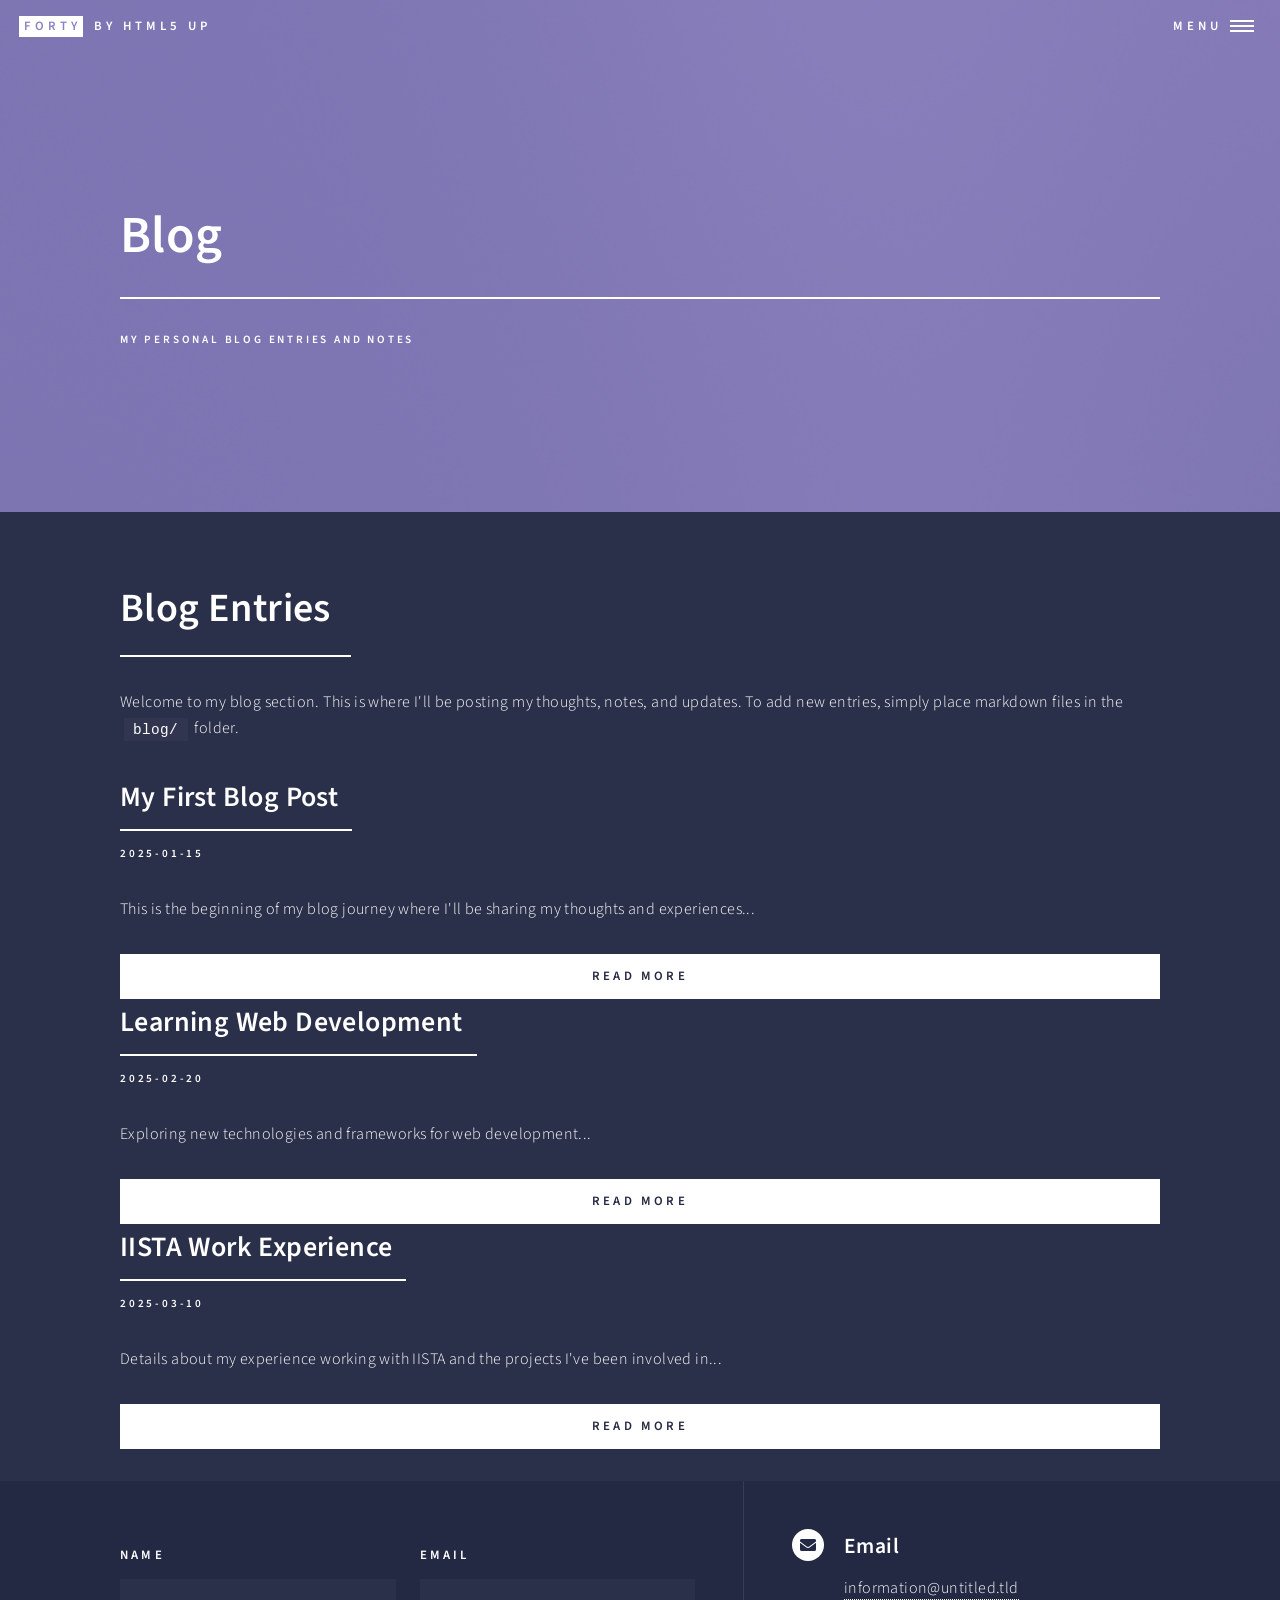
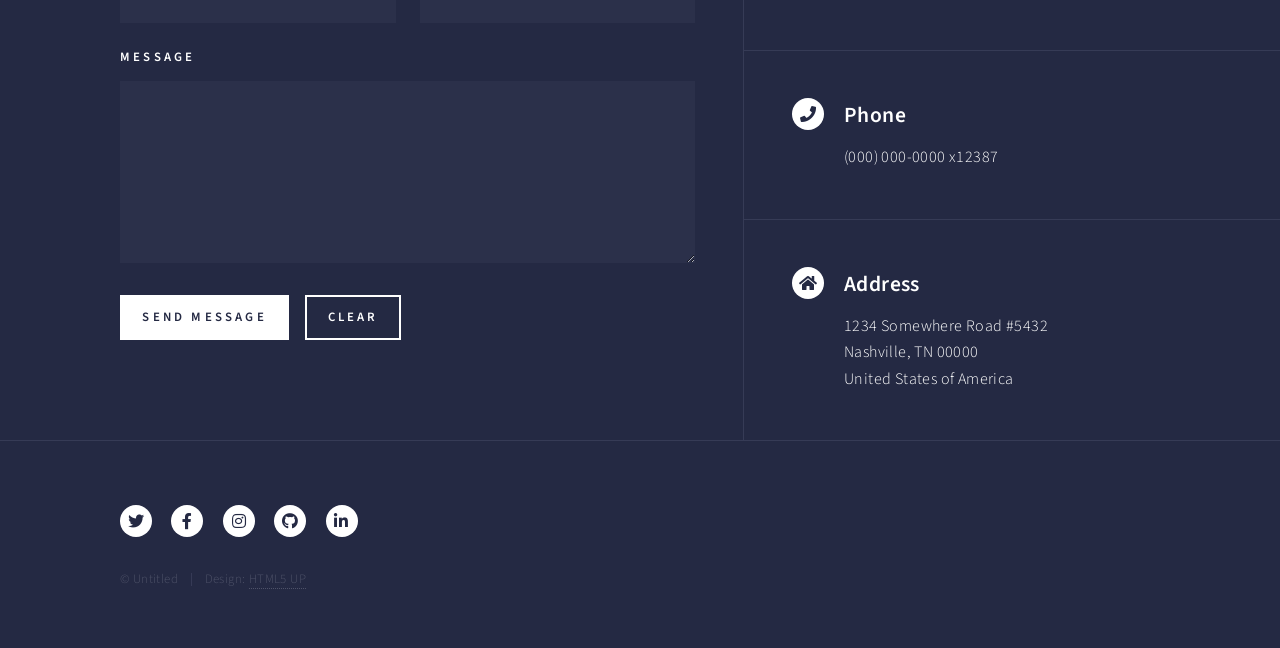
==== blog-index.html @ 8fa2f9f5 "Initial commit with website." ====
<!DOCTYPE HTML>
<html>
<head>
	<title>Blog - Ian Kelley</title>
	<meta charset="utf-8" />
	<meta name="viewport" content="width=device-width, initial-scale=1, user-scalable=no" />
	<link rel="stylesheet" href="assets/css/main.css" />
	<link rel="stylesheet" href="assets/css/resume.css" />
	<noscript><link rel="stylesheet" href="assets/css/noscript.css" /></noscript>
</head>
<body class="is-preload">
	<!-- Wrapper -->
	<div id="wrapper">

		<!-- Header -->
		<header id="header" class="alt style2">
			<a href="index.html" class="logo"><strong>Forty</strong> <span>by HTML5 UP</span></a>
			<nav>
				<a href="#menu">Menu</a>
			</nav>
		</header>

		<!-- Menu -->
		<nav id="menu">
			<ul class="links">
				<li><a href="index.html">Home</a></li>
				<li><a href="landing.html">Landing</a></li>
				<li><a href="generic.html">Generic</a></li>
				<li><a href="elements.html">Elements</a></li>
				<li><a href="resume-blog.html">Resume</a></li>
				<li><a href="blog-index.html">Blog</a></li>
			</ul>
			<ul class="actions stacked">
				<li><a href="#" class="button primary fit">Get Started</a></li>
				<li><a href="#" class="button fit">Log In</a></li>
			</ul>
		</nav>

		<!-- Banner -->
		<section id="banner" class="style2">
			<div class="inner">
				<span class="image">
					<img src="images/pic07.jpg" alt="" />
				</span>
				<header class="major">
					<h1>Blog</h1>
				</header>
				<div class="content">
					<p>My personal blog entries and notes</p>
				</div>
			</div>
		</section>

		<!-- Main -->
		<div id="main">
			<section id="one" class="blog-content">
				<div class="inner">
					<header class="major">
						<h1>Blog Entries</h1>
					</header>
					
					<p>Welcome to my blog section. This is where I'll be posting my thoughts, notes, and updates. To add new entries, simply place markdown files in the <code>blog/</code> folder.</p>
					
					<div id="blog-entries">
						<!-- Blog entries will be loaded here dynamically -->
						<p class="no-entries">Loading blog entries...</p>
					</div>
				</div>
			</section>
		</div>

		<!-- Contact -->
		<section id="contact">
			<div class="inner">
				<section>
					<form method="post" action="#">
						<div class="fields">
							<div class="field half">
								<label for="name">Name</label>
								<input type="text" name="name" id="name" />
							</div>
							<div class="field half">
								<label for="email">Email</label>
								<input type="text" name="email" id="email" />
							</div>
							<div class="field">
								<label for="message">Message</label>
								<textarea name="message" id="message" rows="6"></textarea>
							</div>
						</div>
						<ul class="actions">
							<li><input type="submit" value="Send Message" class="primary" /></li>
							<li><input type="reset" value="Clear" /></li>
						</ul>
					</form>
				</section>
				<section class="split">
					<section>
						<div class="contact-method">
							<span class="icon solid alt fa-envelope"></span>
							<h3>Email</h3>
							<a href="#">information@untitled.tld</a>
						</div>
					</section>
					<section>
						<div class="contact-method">
							<span class="icon solid alt fa-phone"></span>
							<h3>Phone</h3>
							<span>(000) 000-0000 x12387</span>
						</div>
					</section>
					<section>
						<div class="contact-method">
							<span class="icon solid alt fa-home"></span>
							<h3>Address</h3>
							<span>1234 Somewhere Road #5432<br />
							Nashville, TN 00000<br />
							United States of America</span>
						</div>
					</section>
				</section>
			</div>
		</section>

		<!-- Footer -->
		<footer id="footer">
			<div class="inner">
				<ul class="icons">
					<li><a href="#" class="icon brands alt fa-twitter"><span class="label">Twitter</span></a></li>
					<li><a href="#" class="icon brands alt fa-facebook-f"><span class="label">Facebook</span></a></li>
					<li><a href="#" class="icon brands alt fa-instagram"><span class="label">Instagram</span></a></li>
					<li><a href="#" class="icon brands alt fa-github"><span class="label">GitHub</span></a></li>
					<li><a href="#" class="icon brands alt fa-linkedin-in"><span class="label">LinkedIn</span></a></li>
				</ul>
				<ul class="copyright">
					<li>&copy; Untitled</li><li>Design: <a href="https://html5up.net">HTML5 UP</a></li>
				</ul>
			</div>
		</footer>
	</div>

	<!-- Scripts -->
	<script src="assets/js/jquery.min.js"></script>
	<script src="assets/js/jquery.scrolly.min.js"></script>
	<script src="assets/js/jquery.scrollex.min.js"></script>
	<script src="assets/js/browser.min.js"></script>
	<script src="assets/js/breakpoints.min.js"></script>
	<script src="assets/js/util.js"></script>
	<script src="assets/js/main.js"></script>
	<script src="assets/js/blog-loader.js"></script>
</body>
</html>
---- assets/css/main.css ----
@import url(fontawesome-all.min.css);
@import url("https://fonts.googleapis.com/css?family=Source+Sans+Pro:300,300italic,600,600italic");

/*
	Forty by HTML5 UP
	html5up.net | @ajlkn
	Free for personal and commercial use under the CCA 3.0 license (html5up.net/license)
*/

html, body, div, span, applet, object,
iframe, h1, h2, h3, h4, h5, h6, p, blockquote,
pre, a, abbr, acronym, address, big, cite,
code, del, dfn, em, img, ins, kbd, q, s, samp,
small, strike, strong, sub, sup, tt, var, b,
u, i, center, dl, dt, dd, ol, ul, li, fieldset,
form, label, legend, table, caption, tbody,
tfoot, thead, tr, th, td, article, aside,
canvas, details, embed, figure, figcaption,
footer, header, hgroup, menu, nav, output, ruby,
section, summary, time, mark, audio, video {
	margin: 0;
	padding: 0;
	border: 0;
	font-size: 100%;
	font: inherit;
	vertical-align: baseline;}

article, aside, details, figcaption, figure,
footer, header, hgroup, menu, nav, section {
	display: block;}

body {
	line-height: 1;
}

ol, ul {
	list-style: none;
}

blockquote, q {
	quotes: none;
}

	blockquote:before, blockquote:after, q:before, q:after {
		content: '';
		content: none;
	}

table {
	border-collapse: collapse;
	border-spacing: 0;
}

body {
	-webkit-text-size-adjust: none;
}

mark {
	background-color: transparent;
	color: inherit;
}

input::-moz-focus-inner {
	border: 0;
	padding: 0;
}

input, select, textarea {
	-moz-appearance: none;
	-webkit-appearance: none;
	-ms-appearance: none;
	appearance: none;
}

/* Basic */

	@-ms-viewport {
		width: device-width;
	}

	body {
		-ms-overflow-style: scrollbar;
	}

	@media screen and (max-width: 480px) {

		html, body {
			min-width: 320px;
		}

	}

	html {
		box-sizing: border-box;
	}

	*, *:before, *:after {
		box-sizing: inherit;
	}

	body {
		background: #242943;
	}

		body.is-preload *, body.is-preload *:before, body.is-preload *:after {
			-moz-animation: none !important;
			-webkit-animation: none !important;
			-ms-animation: none !important;
			animation: none !important;
			-moz-transition: none !important;
			-webkit-transition: none !important;
			-ms-transition: none !important;
			transition: none !important;
		}

/* Type */

	body, input, select, textarea {
		color: #ffffff;
		font-family: "Source Sans Pro", Helvetica, sans-serif;
		font-size: 17pt;
		font-weight: 300;
		letter-spacing: 0.025em;
		line-height: 1.65;
	}

		@media screen and (max-width: 1680px) {

			body, input, select, textarea {
				font-size: 14pt;
			}

		}

		@media screen and (max-width: 1280px) {

			body, input, select, textarea {
				font-size: 12pt;
			}

		}

		@media screen and (max-width: 360px) {

			body, input, select, textarea {
				font-size: 11pt;
			}

		}

	a {
		-moz-transition: color 0.2s ease-in-out, border-bottom-color 0.2s ease-in-out;
		-webkit-transition: color 0.2s ease-in-out, border-bottom-color 0.2s ease-in-out;
		-ms-transition: color 0.2s ease-in-out, border-bottom-color 0.2s ease-in-out;
		transition: color 0.2s ease-in-out, border-bottom-color 0.2s ease-in-out;
		border-bottom: dotted 1px;
		color: inherit;
		text-decoration: none;
	}

		a:hover {
			border-bottom-color: transparent;
			color: #9bf1ff !important;
		}

		a:active {
			color: #53e3fb !important;
		}

	strong, b {
		color: #ffffff;
		font-weight: 600;
	}

	em, i {
		font-style: italic;
	}

	p {
		margin: 0 0 2em 0;
	}

	h1, h2, h3, h4, h5, h6 {
		color: #ffffff;
		font-weight: 600;
		line-height: 1.65;
		margin: 0 0 1em 0;
	}

		h1 a, h2 a, h3 a, h4 a, h5 a, h6 a {
			color: inherit;
			border-bottom: 0;
		}

	h1 {
		font-size: 2.5em;
	}

	h2 {
		font-size: 1.75em;
	}

	h3 {
		font-size: 1.35em;
	}

	h4 {
		font-size: 1.1em;
	}

	h5 {
		font-size: 0.9em;
	}

	h6 {
		font-size: 0.7em;
	}

	@media screen and (max-width: 736px) {

		h1 {
			font-size: 2em;
		}

		h2 {
			font-size: 1.5em;
		}

		h3 {
			font-size: 1.25em;
		}

	}

	sub {
		font-size: 0.8em;
		position: relative;
		top: 0.5em;
	}

	sup {
		font-size: 0.8em;
		position: relative;
		top: -0.5em;
	}

	blockquote {
		border-left: solid 4px rgba(212, 212, 255, 0.1);
		font-style: italic;
		margin: 0 0 2em 0;
		padding: 0.5em 0 0.5em 2em;
	}

	code {
		background: rgba(212, 212, 255, 0.035);
		font-family: "Courier New", monospace;
		font-size: 0.9em;
		margin: 0 0.25em;
		padding: 0.25em 0.65em;
	}

	pre {
		-webkit-overflow-scrolling: touch;
		font-family: "Courier New", monospace;
		font-size: 0.9em;
		margin: 0 0 2em 0;
	}

		pre code {
			display: block;
			line-height: 1.75;
			padding: 1em 1.5em;
			overflow-x: auto;
		}

	hr {
		border: 0;
		border-bottom: solid 1px rgba(212, 212, 255, 0.1);
		margin: 2em 0;
	}

		hr.major {
			margin: 3em 0;
		}

	.align-left {
		text-align: left;
	}

	.align-center {
		text-align: center;
	}

	.align-right {
		text-align: right;
	}

/* Row */

	.row {
		display: flex;
		flex-wrap: wrap;
		box-sizing: border-box;
		align-items: stretch;
	}

		.row > * {
			box-sizing: border-box;
		}

		.row.gtr-uniform > * > :last-child {
			margin-bottom: 0;
		}

		.row.aln-left {
			justify-content: flex-start;
		}

		.row.aln-center {
			justify-content: center;
		}

		.row.aln-right {
			justify-content: flex-end;
		}

		.row.aln-top {
			align-items: flex-start;
		}

		.row.aln-middle {
			align-items: center;
		}

		.row.aln-bottom {
			align-items: flex-end;
		}

		.row > .imp {
			order: -1;
		}

		.row > .col-1 {
			width: 8.33333%;
		}

		.row > .off-1 {
			margin-left: 8.33333%;
		}

		.row > .col-2 {
			width: 16.66667%;
		}

		.row > .off-2 {
			margin-left: 16.66667%;
		}

		.row > .col-3 {
			width: 25%;
		}

		.row > .off-3 {
			margin-left: 25%;
		}

		.row > .col-4 {
			width: 33.33333%;
		}

		.row > .off-4 {
			margin-left: 33.33333%;
		}

		.row > .col-5 {
			width: 41.66667%;
		}

		.row > .off-5 {
			margin-left: 41.66667%;
		}

		.row > .col-6 {
			width: 50%;
		}

		.row > .off-6 {
			margin-left: 50%;
		}

		.row > .col-7 {
			width: 58.33333%;
		}

		.row > .off-7 {
			margin-left: 58.33333%;
		}

		.row > .col-8 {
			width: 66.66667%;
		}

		.row > .off-8 {
			margin-left: 66.66667%;
		}

		.row > .col-9 {
			width: 75%;
		}

		.row > .off-9 {
			margin-left: 75%;
		}

		.row > .col-10 {
			width: 83.33333%;
		}

		.row > .off-10 {
			margin-left: 83.33333%;
		}

		.row > .col-11 {
			width: 91.66667%;
		}

		.row > .off-11 {
			margin-left: 91.66667%;
		}

		.row > .col-12 {
			width: 100%;
		}

		.row > .off-12 {
			margin-left: 100%;
		}

		.row.gtr-0 {
			margin-top: 0;
			margin-left: 0em;
		}

			.row.gtr-0 > * {
				padding: 0 0 0 0em;
			}

			.row.gtr-0.gtr-uniform {
				margin-top: 0em;
			}

				.row.gtr-0.gtr-uniform > * {
					padding-top: 0em;
				}

		.row.gtr-25 {
			margin-top: 0;
			margin-left: -0.5em;
		}

			.row.gtr-25 > * {
				padding: 0 0 0 0.5em;
			}

			.row.gtr-25.gtr-uniform {
				margin-top: -0.5em;
			}

				.row.gtr-25.gtr-uniform > * {
					padding-top: 0.5em;
				}

		.row.gtr-50 {
			margin-top: 0;
			margin-left: -1em;
		}

			.row.gtr-50 > * {
				padding: 0 0 0 1em;
			}

			.row.gtr-50.gtr-uniform {
				margin-top: -1em;
			}

				.row.gtr-50.gtr-uniform > * {
					padding-top: 1em;
				}

		.row {
			margin-top: 0;
			margin-left: -2em;
		}

			.row > * {
				padding: 0 0 0 2em;
			}

			.row.gtr-uniform {
				margin-top: -2em;
			}

				.row.gtr-uniform > * {
					padding-top: 2em;
				}

		.row.gtr-150 {
			margin-top: 0;
			margin-left: -3em;
		}

			.row.gtr-150 > * {
				padding: 0 0 0 3em;
			}

			.row.gtr-150.gtr-uniform {
				margin-top: -3em;
			}

				.row.gtr-150.gtr-uniform > * {
					padding-top: 3em;
				}

		.row.gtr-200 {
			margin-top: 0;
			margin-left: -4em;
		}

			.row.gtr-200 > * {
				padding: 0 0 0 4em;
			}

			.row.gtr-200.gtr-uniform {
				margin-top: -4em;
			}

				.row.gtr-200.gtr-uniform > * {
					padding-top: 4em;
				}

		@media screen and (max-width: 1680px) {

			.row {
				display: flex;
				flex-wrap: wrap;
				box-sizing: border-box;
				align-items: stretch;
			}

				.row > * {
					box-sizing: border-box;
				}

				.row.gtr-uniform > * > :last-child {
					margin-bottom: 0;
				}

				.row.aln-left {
					justify-content: flex-start;
				}

				.row.aln-center {
					justify-content: center;
				}

				.row.aln-right {
					justify-content: flex-end;
				}

				.row.aln-top {
					align-items: flex-start;
				}

				.row.aln-middle {
					align-items: center;
				}

				.row.aln-bottom {
					align-items: flex-end;
				}

				.row > .imp-xlarge {
					order: -1;
				}

				.row > .col-1-xlarge {
					width: 8.33333%;
				}

				.row > .off-1-xlarge {
					margin-left: 8.33333%;
				}

				.row > .col-2-xlarge {
					width: 16.66667%;
				}

				.row > .off-2-xlarge {
					margin-left: 16.66667%;
				}

				.row > .col-3-xlarge {
					width: 25%;
				}

				.row > .off-3-xlarge {
					margin-left: 25%;
				}

				.row > .col-4-xlarge {
					width: 33.33333%;
				}

				.row > .off-4-xlarge {
					margin-left: 33.33333%;
				}

				.row > .col-5-xlarge {
					width: 41.66667%;
				}

				.row > .off-5-xlarge {
					margin-left: 41.66667%;
				}

				.row > .col-6-xlarge {
					width: 50%;
				}

				.row > .off-6-xlarge {
					margin-left: 50%;
				}

				.row > .col-7-xlarge {
					width: 58.33333%;
				}

				.row > .off-7-xlarge {
					margin-left: 58.33333%;
				}

				.row > .col-8-xlarge {
					width: 66.66667%;
				}

				.row > .off-8-xlarge {
					margin-left: 66.66667%;
				}

				.row > .col-9-xlarge {
					width: 75%;
				}

				.row > .off-9-xlarge {
					margin-left: 75%;
				}

				.row > .col-10-xlarge {
					width: 83.33333%;
				}

				.row > .off-10-xlarge {
					margin-left: 83.33333%;
				}

				.row > .col-11-xlarge {
					width: 91.66667%;
				}

				.row > .off-11-xlarge {
					margin-left: 91.66667%;
				}

				.row > .col-12-xlarge {
					width: 100%;
				}

				.row > .off-12-xlarge {
					margin-left: 100%;
				}

				.row.gtr-0 {
					margin-top: 0;
					margin-left: 0em;
				}

					.row.gtr-0 > * {
						padding: 0 0 0 0em;
					}

					.row.gtr-0.gtr-uniform {
						margin-top: 0em;
					}

						.row.gtr-0.gtr-uniform > * {
							padding-top: 0em;
						}

				.row.gtr-25 {
					margin-top: 0;
					margin-left: -0.5em;
				}

					.row.gtr-25 > * {
						padding: 0 0 0 0.5em;
					}

					.row.gtr-25.gtr-uniform {
						margin-top: -0.5em;
					}

						.row.gtr-25.gtr-uniform > * {
							padding-top: 0.5em;
						}

				.row.gtr-50 {
					margin-top: 0;
					margin-left: -1em;
				}

					.row.gtr-50 > * {
						padding: 0 0 0 1em;
					}

					.row.gtr-50.gtr-uniform {
						margin-top: -1em;
					}

						.row.gtr-50.gtr-uniform > * {
							padding-top: 1em;
						}

				.row {
					margin-top: 0;
					margin-left: -2em;
				}

					.row > * {
						padding: 0 0 0 2em;
					}

					.row.gtr-uniform {
						margin-top: -2em;
					}

						.row.gtr-uniform > * {
							padding-top: 2em;
						}

				.row.gtr-150 {
					margin-top: 0;
					margin-left: -3em;
				}

					.row.gtr-150 > * {
						padding: 0 0 0 3em;
					}

					.row.gtr-150.gtr-uniform {
						margin-top: -3em;
					}

						.row.gtr-150.gtr-uniform > * {
							padding-top: 3em;
						}

				.row.gtr-200 {
					margin-top: 0;
					margin-left: -4em;
				}

					.row.gtr-200 > * {
						padding: 0 0 0 4em;
					}

					.row.gtr-200.gtr-uniform {
						margin-top: -4em;
					}

						.row.gtr-200.gtr-uniform > * {
							padding-top: 4em;
						}

		}

		@media screen and (max-width: 1280px) {

			.row {
				display: flex;
				flex-wrap: wrap;
				box-sizing: border-box;
				align-items: stretch;
			}

				.row > * {
					box-sizing: border-box;
				}

				.row.gtr-uniform > * > :last-child {
					margin-bottom: 0;
				}

				.row.aln-left {
					justify-content: flex-start;
				}

				.row.aln-center {
					justify-content: center;
				}

				.row.aln-right {
					justify-content: flex-end;
				}

				.row.aln-top {
					align-items: flex-start;
				}

				.row.aln-middle {
					align-items: center;
				}

				.row.aln-bottom {
					align-items: flex-end;
				}

				.row > .imp-large {
					order: -1;
				}

				.row > .col-1-large {
					width: 8.33333%;
				}

				.row > .off-1-large {
					margin-left: 8.33333%;
				}

				.row > .col-2-large {
					width: 16.66667%;
				}

				.row > .off-2-large {
					margin-left: 16.66667%;
				}

				.row > .col-3-large {
					width: 25%;
				}

				.row > .off-3-large {
					margin-left: 25%;
				}

				.row > .col-4-large {
					width: 33.33333%;
				}

				.row > .off-4-large {
					margin-left: 33.33333%;
				}

				.row > .col-5-large {
					width: 41.66667%;
				}

				.row > .off-5-large {
					margin-left: 41.66667%;
				}

				.row > .col-6-large {
					width: 50%;
				}

				.row > .off-6-large {
					margin-left: 50%;
				}

				.row > .col-7-large {
					width: 58.33333%;
				}

				.row > .off-7-large {
					margin-left: 58.33333%;
				}

				.row > .col-8-large {
					width: 66.66667%;
				}

				.row > .off-8-large {
					margin-left: 66.66667%;
				}

				.row > .col-9-large {
					width: 75%;
				}

				.row > .off-9-large {
					margin-left: 75%;
				}

				.row > .col-10-large {
					width: 83.33333%;
				}

				.row > .off-10-large {
					margin-left: 83.33333%;
				}

				.row > .col-11-large {
					width: 91.66667%;
				}

				.row > .off-11-large {
					margin-left: 91.66667%;
				}

				.row > .col-12-large {
					width: 100%;
				}

				.row > .off-12-large {
					margin-left: 100%;
				}

				.row.gtr-0 {
					margin-top: 0;
					margin-left: 0em;
				}

					.row.gtr-0 > * {
						padding: 0 0 0 0em;
					}

					.row.gtr-0.gtr-uniform {
						margin-top: 0em;
					}

						.row.gtr-0.gtr-uniform > * {
							padding-top: 0em;
						}

				.row.gtr-25 {
					margin-top: 0;
					margin-left: -0.375em;
				}

					.row.gtr-25 > * {
						padding: 0 0 0 0.375em;
					}

					.row.gtr-25.gtr-uniform {
						margin-top: -0.375em;
					}

						.row.gtr-25.gtr-uniform > * {
							padding-top: 0.375em;
						}

				.row.gtr-50 {
					margin-top: 0;
					margin-left: -0.75em;
				}

					.row.gtr-50 > * {
						padding: 0 0 0 0.75em;
					}

					.row.gtr-50.gtr-uniform {
						margin-top: -0.75em;
					}

						.row.gtr-50.gtr-uniform > * {
							padding-top: 0.75em;
						}

				.row {
					margin-top: 0;
					margin-left: -1.5em;
				}

					.row > * {
						padding: 0 0 0 1.5em;
					}

					.row.gtr-uniform {
						margin-top: -1.5em;
					}

						.row.gtr-uniform > * {
							padding-top: 1.5em;
						}

				.row.gtr-150 {
					margin-top: 0;
					margin-left: -2.25em;
				}

					.row.gtr-150 > * {
						padding: 0 0 0 2.25em;
					}

					.row.gtr-150.gtr-uniform {
						margin-top: -2.25em;
					}

						.row.gtr-150.gtr-uniform > * {
							padding-top: 2.25em;
						}

				.row.gtr-200 {
					margin-top: 0;
					margin-left: -3em;
				}

					.row.gtr-200 > * {
						padding: 0 0 0 3em;
					}

					.row.gtr-200.gtr-uniform {
						margin-top: -3em;
					}

						.row.gtr-200.gtr-uniform > * {
							padding-top: 3em;
						}

		}

		@media screen and (max-width: 980px) {

			.row {
				display: flex;
				flex-wrap: wrap;
				box-sizing: border-box;
				align-items: stretch;
			}

				.row > * {
					box-sizing: border-box;
				}

				.row.gtr-uniform > * > :last-child {
					margin-bottom: 0;
				}

				.row.aln-left {
					justify-content: flex-start;
				}

				.row.aln-center {
					justify-content: center;
				}

				.row.aln-right {
					justify-content: flex-end;
				}

				.row.aln-top {
					align-items: flex-start;
				}

				.row.aln-middle {
					align-items: center;
				}

				.row.aln-bottom {
					align-items: flex-end;
				}

				.row > .imp-medium {
					order: -1;
				}

				.row > .col-1-medium {
					width: 8.33333%;
				}

				.row > .off-1-medium {
					margin-left: 8.33333%;
				}

				.row > .col-2-medium {
					width: 16.66667%;
				}

				.row > .off-2-medium {
					margin-left: 16.66667%;
				}

				.row > .col-3-medium {
					width: 25%;
				}

				.row > .off-3-medium {
					margin-left: 25%;
				}

				.row > .col-4-medium {
					width: 33.33333%;
				}

				.row > .off-4-medium {
					margin-left: 33.33333%;
				}

				.row > .col-5-medium {
					width: 41.66667%;
				}

				.row > .off-5-medium {
					margin-left: 41.66667%;
				}

				.row > .col-6-medium {
					width: 50%;
				}

				.row > .off-6-medium {
					margin-left: 50%;
				}

				.row > .col-7-medium {
					width: 58.33333%;
				}

				.row > .off-7-medium {
					margin-left: 58.33333%;
				}

				.row > .col-8-medium {
					width: 66.66667%;
				}

				.row > .off-8-medium {
					margin-left: 66.66667%;
				}

				.row > .col-9-medium {
					width: 75%;
				}

				.row > .off-9-medium {
					margin-left: 75%;
				}

				.row > .col-10-medium {
					width: 83.33333%;
				}

				.row > .off-10-medium {
					margin-left: 83.33333%;
				}

				.row > .col-11-medium {
					width: 91.66667%;
				}

				.row > .off-11-medium {
					margin-left: 91.66667%;
				}

				.row > .col-12-medium {
					width: 100%;
				}

				.row > .off-12-medium {
					margin-left: 100%;
				}

				.row.gtr-0 {
					margin-top: 0;
					margin-left: 0em;
				}

					.row.gtr-0 > * {
						padding: 0 0 0 0em;
					}

					.row.gtr-0.gtr-uniform {
						margin-top: 0em;
					}

						.row.gtr-0.gtr-uniform > * {
							padding-top: 0em;
						}

				.row.gtr-25 {
					margin-top: 0;
					margin-left: -0.375em;
				}

					.row.gtr-25 > * {
						padding: 0 0 0 0.375em;
					}

					.row.gtr-25.gtr-uniform {
						margin-top: -0.375em;
					}

						.row.gtr-25.gtr-uniform > * {
							padding-top: 0.375em;
						}

				.row.gtr-50 {
					margin-top: 0;
					margin-left: -0.75em;
				}

					.row.gtr-50 > * {
						padding: 0 0 0 0.75em;
					}

					.row.gtr-50.gtr-uniform {
						margin-top: -0.75em;
					}

						.row.gtr-50.gtr-uniform > * {
							padding-top: 0.75em;
						}

				.row {
					margin-top: 0;
					margin-left: -1.5em;
				}

					.row > * {
						padding: 0 0 0 1.5em;
					}

					.row.gtr-uniform {
						margin-top: -1.5em;
					}

						.row.gtr-uniform > * {
							padding-top: 1.5em;
						}

				.row.gtr-150 {
					margin-top: 0;
					margin-left: -2.25em;
				}

					.row.gtr-150 > * {
						padding: 0 0 0 2.25em;
					}

					.row.gtr-150.gtr-uniform {
						margin-top: -2.25em;
					}

						.row.gtr-150.gtr-uniform > * {
							padding-top: 2.25em;
						}

				.row.gtr-200 {
					margin-top: 0;
					margin-left: -3em;
				}

					.row.gtr-200 > * {
						padding: 0 0 0 3em;
					}

					.row.gtr-200.gtr-uniform {
						margin-top: -3em;
					}

						.row.gtr-200.gtr-uniform > * {
							padding-top: 3em;
						}

		}

		@media screen and (max-width: 736px) {

			.row {
				display: flex;
				flex-wrap: wrap;
				box-sizing: border-box;
				align-items: stretch;
			}

				.row > * {
					box-sizing: border-box;
				}

				.row.gtr-uniform > * > :last-child {
					margin-bottom: 0;
				}

				.row.aln-left {
					justify-content: flex-start;
				}

				.row.aln-center {
					justify-content: center;
				}

				.row.aln-right {
					justify-content: flex-end;
				}

				.row.aln-top {
					align-items: flex-start;
				}

				.row.aln-middle {
					align-items: center;
				}

				.row.aln-bottom {
					align-items: flex-end;
				}

				.row > .imp-small {
					order: -1;
				}

				.row > .col-1-small {
					width: 8.33333%;
				}

				.row > .off-1-small {
					margin-left: 8.33333%;
				}

				.row > .col-2-small {
					width: 16.66667%;
				}

				.row > .off-2-small {
					margin-left: 16.66667%;
				}

				.row > .col-3-small {
					width: 25%;
				}

				.row > .off-3-small {
					margin-left: 25%;
				}

				.row > .col-4-small {
					width: 33.33333%;
				}

				.row > .off-4-small {
					margin-left: 33.33333%;
				}

				.row > .col-5-small {
					width: 41.66667%;
				}

				.row > .off-5-small {
					margin-left: 41.66667%;
				}

				.row > .col-6-small {
					width: 50%;
				}

				.row > .off-6-small {
					margin-left: 50%;
				}

				.row > .col-7-small {
					width: 58.33333%;
				}

				.row > .off-7-small {
					margin-left: 58.33333%;
				}

				.row > .col-8-small {
					width: 66.66667%;
				}

				.row > .off-8-small {
					margin-left: 66.66667%;
				}

				.row > .col-9-small {
					width: 75%;
				}

				.row > .off-9-small {
					margin-left: 75%;
				}

				.row > .col-10-small {
					width: 83.33333%;
				}

				.row > .off-10-small {
					margin-left: 83.33333%;
				}

				.row > .col-11-small {
					width: 91.66667%;
				}

				.row > .off-11-small {
					margin-left: 91.66667%;
				}

				.row > .col-12-small {
					width: 100%;
				}

				.row > .off-12-small {
					margin-left: 100%;
				}

				.row.gtr-0 {
					margin-top: 0;
					margin-left: 0em;
				}

					.row.gtr-0 > * {
						padding: 0 0 0 0em;
					}

					.row.gtr-0.gtr-uniform {
						margin-top: 0em;
					}

						.row.gtr-0.gtr-uniform > * {
							padding-top: 0em;
						}

				.row.gtr-25 {
					margin-top: 0;
					margin-left: -0.3125em;
				}

					.row.gtr-25 > * {
						padding: 0 0 0 0.3125em;
					}

					.row.gtr-25.gtr-uniform {
						margin-top: -0.3125em;
					}

						.row.gtr-25.gtr-uniform > * {
							padding-top: 0.3125em;
						}

				.row.gtr-50 {
					margin-top: 0;
					margin-left: -0.625em;
				}

					.row.gtr-50 > * {
						padding: 0 0 0 0.625em;
					}

					.row.gtr-50.gtr-uniform {
						margin-top: -0.625em;
					}

						.row.gtr-50.gtr-uniform > * {
							padding-top: 0.625em;
						}

				.row {
					margin-top: 0;
					margin-left: -1.25em;
				}

					.row > * {
						padding: 0 0 0 1.25em;
					}

					.row.gtr-uniform {
						margin-top: -1.25em;
					}

						.row.gtr-uniform > * {
							padding-top: 1.25em;
						}

				.row.gtr-150 {
					margin-top: 0;
					margin-left: -1.875em;
				}

					.row.gtr-150 > * {
						padding: 0 0 0 1.875em;
					}

					.row.gtr-150.gtr-uniform {
						margin-top: -1.875em;
					}

						.row.gtr-150.gtr-uniform > * {
							padding-top: 1.875em;
						}

				.row.gtr-200 {
					margin-top: 0;
					margin-left: -2.5em;
				}

					.row.gtr-200 > * {
						padding: 0 0 0 2.5em;
					}

					.row.gtr-200.gtr-uniform {
						margin-top: -2.5em;
					}

						.row.gtr-200.gtr-uniform > * {
							padding-top: 2.5em;
						}

		}

		@media screen and (max-width: 480px) {

			.row {
				display: flex;
				flex-wrap: wrap;
				box-sizing: border-box;
				align-items: stretch;
			}

				.row > * {
					box-sizing: border-box;
				}

				.row.gtr-uniform > * > :last-child {
					margin-bottom: 0;
				}

				.row.aln-left {
					justify-content: flex-start;
				}

				.row.aln-center {
					justify-content: center;
				}

				.row.aln-right {
					justify-content: flex-end;
				}

				.row.aln-top {
					align-items: flex-start;
				}

				.row.aln-middle {
					align-items: center;
				}

				.row.aln-bottom {
					align-items: flex-end;
				}

				.row > .imp-xsmall {
					order: -1;
				}

				.row > .col-1-xsmall {
					width: 8.33333%;
				}

				.row > .off-1-xsmall {
					margin-left: 8.33333%;
				}

				.row > .col-2-xsmall {
					width: 16.66667%;
				}

				.row > .off-2-xsmall {
					margin-left: 16.66667%;
				}

				.row > .col-3-xsmall {
					width: 25%;
				}

				.row > .off-3-xsmall {
					margin-left: 25%;
				}

				.row > .col-4-xsmall {
					width: 33.33333%;
				}

				.row > .off-4-xsmall {
					margin-left: 33.33333%;
				}

				.row > .col-5-xsmall {
					width: 41.66667%;
				}

				.row > .off-5-xsmall {
					margin-left: 41.66667%;
				}

				.row > .col-6-xsmall {
					width: 50%;
				}

				.row > .off-6-xsmall {
					margin-left: 50%;
				}

				.row > .col-7-xsmall {
					width: 58.33333%;
				}

				.row > .off-7-xsmall {
					margin-left: 58.33333%;
				}

				.row > .col-8-xsmall {
					width: 66.66667%;
				}

				.row > .off-8-xsmall {
					margin-left: 66.66667%;
				}

				.row > .col-9-xsmall {
					width: 75%;
				}

				.row > .off-9-xsmall {
					margin-left: 75%;
				}

				.row > .col-10-xsmall {
					width: 83.33333%;
				}

				.row > .off-10-xsmall {
					margin-left: 83.33333%;
				}

				.row > .col-11-xsmall {
					width: 91.66667%;
				}

				.row > .off-11-xsmall {
					margin-left: 91.66667%;
				}

				.row > .col-12-xsmall {
					width: 100%;
				}

				.row > .off-12-xsmall {
					margin-left: 100%;
				}

				.row.gtr-0 {
					margin-top: 0;
					margin-left: 0em;
				}

					.row.gtr-0 > * {
						padding: 0 0 0 0em;
					}

					.row.gtr-0.gtr-uniform {
						margin-top: 0em;
					}

						.row.gtr-0.gtr-uniform > * {
							padding-top: 0em;
						}

				.row.gtr-25 {
					margin-top: 0;
					margin-left: -0.3125em;
				}

					.row.gtr-25 > * {
						padding: 0 0 0 0.3125em;
					}

					.row.gtr-25.gtr-uniform {
						margin-top: -0.3125em;
					}

						.row.gtr-25.gtr-uniform > * {
							padding-top: 0.3125em;
						}

				.row.gtr-50 {
					margin-top: 0;
					margin-left: -0.625em;
				}

					.row.gtr-50 > * {
						padding: 0 0 0 0.625em;
					}

					.row.gtr-50.gtr-uniform {
						margin-top: -0.625em;
					}

						.row.gtr-50.gtr-uniform > * {
							padding-top: 0.625em;
						}

				.row {
					margin-top: 0;
					margin-left: -1.25em;
				}

					.row > * {
						padding: 0 0 0 1.25em;
					}

					.row.gtr-uniform {
						margin-top: -1.25em;
					}

						.row.gtr-uniform > * {
							padding-top: 1.25em;
						}

				.row.gtr-150 {
					margin-top: 0;
					margin-left: -1.875em;
				}

					.row.gtr-150 > * {
						padding: 0 0 0 1.875em;
					}

					.row.gtr-150.gtr-uniform {
						margin-top: -1.875em;
					}

						.row.gtr-150.gtr-uniform > * {
							padding-top: 1.875em;
						}

				.row.gtr-200 {
					margin-top: 0;
					margin-left: -2.5em;
				}

					.row.gtr-200 > * {
						padding: 0 0 0 2.5em;
					}

					.row.gtr-200.gtr-uniform {
						margin-top: -2.5em;
					}

						.row.gtr-200.gtr-uniform > * {
							padding-top: 2.5em;
						}

		}

/* Section/Article */

	section.special, article.special {
		text-align: center;
	}

	header.major {
		width: -moz-max-content;
		width: -webkit-max-content;
		width: -ms-max-content;
		width: max-content;
		margin-bottom: 2em;
	}

		header.major > :first-child {
			margin-bottom: 0;
			width: calc(100% + 0.5em);
		}

			header.major > :first-child:after {
				content: '';
				background-color: #ffffff;
				display: block;
				height: 2px;
				margin: 0.325em 0 0.5em 0;
				width: 100%;
			}

		header.major > p {
			font-size: 0.7em;
			font-weight: 600;
			letter-spacing: 0.25em;
			margin-bottom: 0;
			text-transform: uppercase;
		}

		body.is-ie header.major > :first-child:after {
			max-width: 9em;
		}

		body.is-ie header.major > h1:after {
			max-width: 100% !important;
		}

	@media screen and (max-width: 736px) {

		header.major > p br {
			display: none;
		}

	}

/* Form */

	form {
		margin: 0 0 2em 0;
	}

		form > :last-child {
			margin-bottom: 0;
		}

		form > .fields {
			display: -moz-flex;
			display: -webkit-flex;
			display: -ms-flex;
			display: flex;
			-moz-flex-wrap: wrap;
			-webkit-flex-wrap: wrap;
			-ms-flex-wrap: wrap;
			flex-wrap: wrap;
			width: calc(100% + 3em);
			margin: -1.5em 0 2em -1.5em;
		}

			form > .fields > .field {
				-moz-flex-grow: 0;
				-webkit-flex-grow: 0;
				-ms-flex-grow: 0;
				flex-grow: 0;
				-moz-flex-shrink: 0;
				-webkit-flex-shrink: 0;
				-ms-flex-shrink: 0;
				flex-shrink: 0;
				padding: 1.5em 0 0 1.5em;
				width: calc(100% - 1.5em);
			}

				form > .fields > .field.half {
					width: calc(50% - 0.75em);
				}

				form > .fields > .field.third {
					width: calc(100%/3 - 0.5em);
				}

				form > .fields > .field.quarter {
					width: calc(25% - 0.375em);
				}

		@media screen and (max-width: 480px) {

			form > .fields {
				width: calc(100% + 3em);
				margin: -1.5em 0 2em -1.5em;
			}

				form > .fields > .field {
					padding: 1.5em 0 0 1.5em;
					width: calc(100% - 1.5em);
				}

					form > .fields > .field.half {
						width: calc(100% - 1.5em);
					}

					form > .fields > .field.third {
						width: calc(100% - 1.5em);
					}

					form > .fields > .field.quarter {
						width: calc(100% - 1.5em);
					}

		}

	label {
		color: #ffffff;
		display: block;
		font-size: 0.8em;
		font-weight: 600;
		letter-spacing: 0.25em;
		margin: 0 0 1em 0;
		text-transform: uppercase;
	}

	input[type="text"],
	input[type="password"],
	input[type="email"],
	input[type="tel"],
	input[type="search"],
	input[type="url"],
	select,
	textarea {
		-moz-appearance: none;
		-webkit-appearance: none;
		-ms-appearance: none;
		appearance: none;
		background: rgba(212, 212, 255, 0.035);
		border: none;
		border-radius: 0;
		color: inherit;
		display: block;
		outline: 0;
		padding: 0 1em;
		text-decoration: none;
		width: 100%;
	}

		input[type="text"]:invalid,
		input[type="password"]:invalid,
		input[type="email"]:invalid,
		input[type="tel"]:invalid,
		input[type="search"]:invalid,
		input[type="url"]:invalid,
		select:invalid,
		textarea:invalid {
			box-shadow: none;
		}

		input[type="text"]:focus,
		input[type="password"]:focus,
		input[type="email"]:focus,
		input[type="tel"]:focus,
		input[type="search"]:focus,
		input[type="url"]:focus,
		select:focus,
		textarea:focus {
			border-color: #9bf1ff;
			box-shadow: 0 0 0 2px #9bf1ff;
		}

	select {
		background-image: url("data:image/svg+xml;charset=utf8,%3Csvg xmlns='http://www.w3.org/2000/svg' width='40' height='40' preserveAspectRatio='none' viewBox='0 0 40 40'%3E%3Cpath d='M9.4,12.3l10.4,10.4l10.4-10.4c0.2-0.2,0.5-0.4,0.9-0.4c0.3,0,0.6,0.1,0.9,0.4l3.3,3.3c0.2,0.2,0.4,0.5,0.4,0.9 c0,0.4-0.1,0.6-0.4,0.9L20.7,31.9c-0.2,0.2-0.5,0.4-0.9,0.4c-0.3,0-0.6-0.1-0.9-0.4L4.3,17.3c-0.2-0.2-0.4-0.5-0.4-0.9 c0-0.4,0.1-0.6,0.4-0.9l3.3-3.3c0.2-0.2,0.5-0.4,0.9-0.4S9.1,12.1,9.4,12.3z' fill='rgba(212, 212, 255, 0.1)' /%3E%3C/svg%3E");
		background-size: 1.25rem;
		background-repeat: no-repeat;
		background-position: calc(100% - 1rem) center;
		height: 2.75em;
		padding-right: 2.75em;
		text-overflow: ellipsis;
	}

		select option {
			color: #ffffff;
			background: #242943;
		}

		select:focus::-ms-value {
			background-color: transparent;
		}

		select::-ms-expand {
			display: none;
		}

	input[type="text"],
	input[type="password"],
	input[type="email"],
	input[type="tel"],
	input[type="search"],
	input[type="url"],
	select {
		height: 2.75em;
	}

	textarea {
		padding: 0.75em 1em;
	}

	input[type="checkbox"],
	input[type="radio"] {
		-moz-appearance: none;
		-webkit-appearance: none;
		-ms-appearance: none;
		appearance: none;
		display: block;
		float: left;
		margin-right: -2em;
		opacity: 0;
		width: 1em;
		z-index: -1;
	}

		input[type="checkbox"] + label,
		input[type="radio"] + label {
			text-decoration: none;
			color: #ffffff;
			cursor: pointer;
			display: inline-block;
			font-weight: 300;
			padding-left: 2.65em;
			padding-right: 0.75em;
			position: relative;
		}

			input[type="checkbox"] + label:before,
			input[type="radio"] + label:before {
				-moz-osx-font-smoothing: grayscale;
				-webkit-font-smoothing: antialiased;
				display: inline-block;
				font-style: normal;
				font-variant: normal;
				text-rendering: auto;
				line-height: 1;
				text-transform: none !important;
				font-family: 'Font Awesome 5 Free';
				font-weight: 900;
			}

			input[type="checkbox"] + label:before,
			input[type="radio"] + label:before {
				background: rgba(212, 212, 255, 0.035);
				content: '';
				display: inline-block;
				font-size: 0.8em;
				height: 2.0625em;
				left: 0;
				letter-spacing: 0;
				line-height: 2.0625em;
				position: absolute;
				text-align: center;
				top: 0;
				width: 2.0625em;
			}

		input[type="checkbox"]:checked + label:before,
		input[type="radio"]:checked + label:before {
			background: #ffffff;
			border-color: #9bf1ff;
			content: '\f00c';
			color: #242943;
		}

		input[type="checkbox"]:focus + label:before,
		input[type="radio"]:focus + label:before {
			box-shadow: 0 0 0 2px #9bf1ff;
		}

	input[type="radio"] + label:before {
		border-radius: 100%;
	}

	::-webkit-input-placeholder {
		color: rgba(244, 244, 255, 0.2) !important;
		opacity: 1.0;
	}

	:-moz-placeholder {
		color: rgba(244, 244, 255, 0.2) !important;
		opacity: 1.0;
	}

	::-moz-placeholder {
		color: rgba(244, 244, 255, 0.2) !important;
		opacity: 1.0;
	}

	:-ms-input-placeholder {
		color: rgba(244, 244, 255, 0.2) !important;
		opacity: 1.0;
	}

/* Box */

	.box {
		border: solid 1px rgba(212, 212, 255, 0.1);
		margin-bottom: 2em;
		padding: 1.5em;
	}

		.box > :last-child,
		.box > :last-child > :last-child,
		.box > :last-child > :last-child > :last-child {
			margin-bottom: 0;
		}

		.box.alt {
			border: 0;
			border-radius: 0;
			padding: 0;
		}

/* Icon */

	.icon {
		text-decoration: none;
		border-bottom: none;
		position: relative;
	}

		.icon:before {
			-moz-osx-font-smoothing: grayscale;
			-webkit-font-smoothing: antialiased;
			display: inline-block;
			font-style: normal;
			font-variant: normal;
			text-rendering: auto;
			line-height: 1;
			text-transform: none !important;
			font-family: 'Font Awesome 5 Free';
			font-weight: 400;
		}

		.icon > .label {
			display: none;
		}

		.icon:before {
			line-height: inherit;
		}

		.icon.solid:before {
			font-weight: 900;
		}

		.icon.brands:before {
			font-family: 'Font Awesome 5 Brands';
		}

		.icon.alt:before {
			background-color: #ffffff;
			border-radius: 100%;
			color: #242943;
			display: inline-block;
			height: 2em;
			line-height: 2em;
			text-align: center;
			width: 2em;
		}

	a.icon.alt:before {
		-moz-transition: background-color 0.2s ease-in-out;
		-webkit-transition: background-color 0.2s ease-in-out;
		-ms-transition: background-color 0.2s ease-in-out;
		transition: background-color 0.2s ease-in-out;
	}

	a.icon.alt:hover:before {
		background-color: #6fc3df;
	}

	a.icon.alt:active:before {
		background-color: #37a6cb;
	}

/* Image */

	.image {
		border: 0;
		display: inline-block;
		position: relative;
	}

		.image img {
			display: block;
		}

		.image.left, .image.right {
			max-width: 30%;
		}

			.image.left img, .image.right img {
				width: 100%;
			}

		.image.left {
			float: left;
			margin: 0 1.5em 1.25em 0;
			top: 0.25em;
		}

		.image.right {
			float: right;
			margin: 0 0 1.25em 1.5em;
			top: 0.25em;
		}

		.image.fit {
			display: block;
			margin: 0 0 2em 0;
			width: 100%;
		}

			.image.fit img {
				width: 100%;
			}

		.image.main {
			display: block;
			margin: 2.5em 0;
			width: 100%;
		}

			.image.main img {
				width: 100%;
			}

			@media screen and (max-width: 736px) {

				.image.main {
					margin: 1.5em 0;
				}

			}

/* List */

	ol {
		list-style: decimal;
		margin: 0 0 2em 0;
		padding-left: 1.25em;
	}

		ol li {
			padding-left: 0.25em;
		}

	ul {
		list-style: disc;
		margin: 0 0 2em 0;
		padding-left: 1em;
	}

		ul li {
			padding-left: 0.5em;
		}

		ul.alt {
			list-style: none;
			padding-left: 0;
		}

			ul.alt li {
				border-top: solid 1px rgba(212, 212, 255, 0.1);
				padding: 0.5em 0;
			}

				ul.alt li:first-child {
					border-top: 0;
					padding-top: 0;
				}

	dl {
		margin: 0 0 2em 0;
	}

		dl dt {
			display: block;
			font-weight: 600;
			margin: 0 0 1em 0;
		}

		dl dd {
			margin-left: 2em;
		}

/* Actions */

	ul.actions {
		display: -moz-flex;
		display: -webkit-flex;
		display: -ms-flex;
		display: flex;
		cursor: default;
		list-style: none;
		margin-left: -1em;
		padding-left: 0;
	}

		ul.actions li {
			padding: 0 0 0 1em;
			vertical-align: middle;
		}

		ul.actions.special {
			-moz-justify-content: center;
			-webkit-justify-content: center;
			-ms-justify-content: center;
			justify-content: center;
			width: 100%;
			margin-left: 0;
		}

			ul.actions.special li:first-child {
				padding-left: 0;
			}

		ul.actions.stacked {
			-moz-flex-direction: column;
			-webkit-flex-direction: column;
			-ms-flex-direction: column;
			flex-direction: column;
			margin-left: 0;
		}

			ul.actions.stacked li {
				padding: 1.3em 0 0 0;
			}

				ul.actions.stacked li:first-child {
					padding-top: 0;
				}

		ul.actions.fit {
			width: calc(100% + 1em);
		}

			ul.actions.fit li {
				-moz-flex-grow: 1;
				-webkit-flex-grow: 1;
				-ms-flex-grow: 1;
				flex-grow: 1;
				-moz-flex-shrink: 1;
				-webkit-flex-shrink: 1;
				-ms-flex-shrink: 1;
				flex-shrink: 1;
				width: 100%;
			}

				ul.actions.fit li > * {
					width: 100%;
				}

			ul.actions.fit.stacked {
				width: 100%;
			}

/* Icons */

	ul.icons {
		cursor: default;
		list-style: none;
		padding-left: 0;
	}

		ul.icons li {
			display: inline-block;
			padding: 0 1em 0 0;
		}

			ul.icons li:last-child {
				padding-right: 0;
			}

		@media screen and (max-width: 736px) {

			ul.icons li {
				padding: 0 0.75em 0 0;
			}

		}

/* Pagination */

	ul.pagination {
		cursor: default;
		list-style: none;
		padding-left: 0;
	}

		ul.pagination li {
			display: inline-block;
			padding-left: 0;
			vertical-align: middle;
		}

			ul.pagination li > .page {
				-moz-transition: background-color 0.2s ease-in-out, color 0.2s ease-in-out;
				-webkit-transition: background-color 0.2s ease-in-out, color 0.2s ease-in-out;
				-ms-transition: background-color 0.2s ease-in-out, color 0.2s ease-in-out;
				transition: background-color 0.2s ease-in-out, color 0.2s ease-in-out;
				border-bottom: 0;
				display: inline-block;
				font-size: 0.8em;
				font-weight: 600;
				height: 1.5em;
				line-height: 1.5em;
				margin: 0 0.125em;
				min-width: 1.5em;
				padding: 0 0.5em;
				text-align: center;
			}

				ul.pagination li > .page.active {
					background-color: #ffffff;
					color: #242943;
				}

					ul.pagination li > .page.active:hover {
						background-color: #9bf1ff;
						color: #242943 !important;
					}

					ul.pagination li > .page.active:active {
						background-color: #53e3fb;
					}

			ul.pagination li:first-child {
				padding-right: 0.75em;
			}

			ul.pagination li:last-child {
				padding-left: 0.75em;
			}

		@media screen and (max-width: 480px) {

			ul.pagination li:nth-child(n+2):nth-last-child(n+2) {
				display: none;
			}

			ul.pagination li:first-child {
				padding-right: 0;
			}

		}

/* Table */

	.table-wrapper {
		-webkit-overflow-scrolling: touch;
		overflow-x: auto;
	}

	table {
		margin: 0 0 2em 0;
		width: 100%;
	}

		table tbody tr {
			border: solid 1px rgba(212, 212, 255, 0.1);
			border-left: 0;
			border-right: 0;
		}

			table tbody tr:nth-child(2n + 1) {
				background-color: rgba(212, 212, 255, 0.035);
			}

		table td {
			padding: 0.75em 0.75em;
		}

		table th {
			color: #ffffff;
			font-size: 0.9em;
			font-weight: 600;
			padding: 0 0.75em 0.75em 0.75em;
			text-align: left;
		}

		table thead {
			border-bottom: solid 2px rgba(212, 212, 255, 0.1);
		}

		table tfoot {
			border-top: solid 2px rgba(212, 212, 255, 0.1);
		}

		table.alt {
			border-collapse: separate;
		}

			table.alt tbody tr td {
				border: solid 1px rgba(212, 212, 255, 0.1);
				border-left-width: 0;
				border-top-width: 0;
			}

				table.alt tbody tr td:first-child {
					border-left-width: 1px;
				}

			table.alt tbody tr:first-child td {
				border-top-width: 1px;
			}

			table.alt thead {
				border-bottom: 0;
			}

			table.alt tfoot {
				border-top: 0;
			}

/* Button */

	input[type="submit"],
	input[type="reset"],
	input[type="button"],
	button,
	.button {
		-moz-appearance: none;
		-webkit-appearance: none;
		-ms-appearance: none;
		appearance: none;
		-moz-transition: background-color 0.2s ease-in-out, box-shadow 0.2s ease-in-out, color 0.2s ease-in-out;
		-webkit-transition: background-color 0.2s ease-in-out, box-shadow 0.2s ease-in-out, color 0.2s ease-in-out;
		-ms-transition: background-color 0.2s ease-in-out, box-shadow 0.2s ease-in-out, color 0.2s ease-in-out;
		transition: background-color 0.2s ease-in-out, box-shadow 0.2s ease-in-out, color 0.2s ease-in-out;
		background-color: transparent;
		border: 0;
		border-radius: 0;
		box-shadow: inset 0 0 0 2px #ffffff;
		color: #ffffff;
		cursor: pointer;
		display: inline-block;
		font-size: 0.8em;
		font-weight: 600;
		height: 3.5em;
		letter-spacing: 0.25em;
		line-height: 3.5em;
		padding: 0 1.75em;
		text-align: center;
		text-decoration: none;
		text-transform: uppercase;
		white-space: nowrap;
	}

		input[type="submit"]:hover, input[type="submit"]:active,
		input[type="reset"]:hover,
		input[type="reset"]:active,
		input[type="button"]:hover,
		input[type="button"]:active,
		button:hover,
		button:active,
		.button:hover,
		.button:active {
			box-shadow: inset 0 0 0 2px #9bf1ff;
			color: #9bf1ff;
		}

		input[type="submit"]:active,
		input[type="reset"]:active,
		input[type="button"]:active,
		button:active,
		.button:active {
			background-color: rgba(155, 241, 255, 0.1);
			box-shadow: inset 0 0 0 2px #53e3fb;
			color: #53e3fb;
		}

		input[type="submit"].icon:before,
		input[type="reset"].icon:before,
		input[type="button"].icon:before,
		button.icon:before,
		.button.icon:before {
			margin-right: 0.5em;
		}

		input[type="submit"].fit,
		input[type="reset"].fit,
		input[type="button"].fit,
		button.fit,
		.button.fit {
			width: 100%;
		}

		input[type="submit"].small,
		input[type="reset"].small,
		input[type="button"].small,
		button.small,
		.button.small {
			font-size: 0.6em;
		}

		input[type="submit"].large,
		input[type="reset"].large,
		input[type="button"].large,
		button.large,
		.button.large {
			font-size: 1.25em;
			height: 3em;
			line-height: 3em;
		}

		input[type="submit"].next,
		input[type="reset"].next,
		input[type="button"].next,
		button.next,
		.button.next {
			padding-right: 4.5em;
			position: relative;
		}

			input[type="submit"].next:before, input[type="submit"].next:after,
			input[type="reset"].next:before,
			input[type="reset"].next:after,
			input[type="button"].next:before,
			input[type="button"].next:after,
			button.next:before,
			button.next:after,
			.button.next:before,
			.button.next:after {
				-moz-transition: opacity 0.2s ease-in-out;
				-webkit-transition: opacity 0.2s ease-in-out;
				-ms-transition: opacity 0.2s ease-in-out;
				transition: opacity 0.2s ease-in-out;
				background-position: center right;
				background-repeat: no-repeat;
				background-size: 36px 24px;
				content: '';
				display: block;
				height: 100%;
				position: absolute;
				right: 1.5em;
				top: 0;
				vertical-align: middle;
				width: 36px;
			}

			input[type="submit"].next:before,
			input[type="reset"].next:before,
			input[type="button"].next:before,
			button.next:before,
			.button.next:before {
				background-image: url("data:image/svg+xml;charset=utf8,%3Csvg xmlns='http://www.w3.org/2000/svg' xmlns:xlink='http://www.w3.org/1999/xlink' width='36px' height='24px' viewBox='0 0 36 24' zoomAndPan='disable'%3E%3Cstyle%3Eline %7B stroke: %23ffffff%3B stroke-width: 2px%3B %7D%3C/style%3E%3Cline x1='0' y1='12' x2='34' y2='12' /%3E%3Cline x1='25' y1='4' x2='34' y2='12.5' /%3E%3Cline x1='25' y1='20' x2='34' y2='11.5' /%3E%3C/svg%3E");
			}

			input[type="submit"].next:after,
			input[type="reset"].next:after,
			input[type="button"].next:after,
			button.next:after,
			.button.next:after {
				background-image: url("data:image/svg+xml;charset=utf8,%3Csvg xmlns='http://www.w3.org/2000/svg' xmlns:xlink='http://www.w3.org/1999/xlink' width='36px' height='24px' viewBox='0 0 36 24' zoomAndPan='disable'%3E%3Cstyle%3Eline %7B stroke: %239bf1ff%3B stroke-width: 2px%3B %7D%3C/style%3E%3Cline x1='0' y1='12' x2='34' y2='12' /%3E%3Cline x1='25' y1='4' x2='34' y2='12.5' /%3E%3Cline x1='25' y1='20' x2='34' y2='11.5' /%3E%3C/svg%3E");
				opacity: 0;
				z-index: 1;
			}

			input[type="submit"].next:hover:after, input[type="submit"].next:active:after,
			input[type="reset"].next:hover:after,
			input[type="reset"].next:active:after,
			input[type="button"].next:hover:after,
			input[type="button"].next:active:after,
			button.next:hover:after,
			button.next:active:after,
			.button.next:hover:after,
			.button.next:active:after {
				opacity: 1;
			}

			@media screen and (max-width: 1280px) {

				input[type="submit"].next,
				input[type="reset"].next,
				input[type="button"].next,
				button.next,
				.button.next {
					padding-right: 5em;
				}

			}

		input[type="submit"].primary,
		input[type="reset"].primary,
		input[type="button"].primary,
		button.primary,
		.button.primary {
			background-color: #ffffff;
			box-shadow: none;
			color: #242943;
		}

			input[type="submit"].primary:hover, input[type="submit"].primary:active,
			input[type="reset"].primary:hover,
			input[type="reset"].primary:active,
			input[type="button"].primary:hover,
			input[type="button"].primary:active,
			button.primary:hover,
			button.primary:active,
			.button.primary:hover,
			.button.primary:active {
				background-color: #9bf1ff;
				color: #242943 !important;
			}

			input[type="submit"].primary:active,
			input[type="reset"].primary:active,
			input[type="button"].primary:active,
			button.primary:active,
			.button.primary:active {
				background-color: #53e3fb;
			}

		input[type="submit"].disabled, input[type="submit"]:disabled,
		input[type="reset"].disabled,
		input[type="reset"]:disabled,
		input[type="button"].disabled,
		input[type="button"]:disabled,
		button.disabled,
		button:disabled,
		.button.disabled,
		.button:disabled {
			pointer-events: none;
			cursor: default;
			opacity: 0.25;
		}

/* Tiles */

	.tiles {
		display: -moz-flex;
		display: -webkit-flex;
		display: -ms-flex;
		display: flex;
		-moz-flex-wrap: wrap;
		-webkit-flex-wrap: wrap;
		-ms-flex-wrap: wrap;
		flex-wrap: wrap;
		border-top: 0 !important;
	}

		.tiles + * {
			border-top: 0 !important;
		}

		.tiles article {
			-moz-align-items: center;
			-webkit-align-items: center;
			-ms-align-items: center;
			align-items: center;
			display: -moz-flex;
			display: -webkit-flex;
			display: -ms-flex;
			display: flex;
			-moz-transition: -moz-transform 0.25s ease, opacity 0.25s ease, -moz-filter 1s ease, -webkit-filter 1s ease;
			-webkit-transition: -webkit-transform 0.25s ease, opacity 0.25s ease, -webkit-filter 1s ease, -webkit-filter 1s ease;
			-ms-transition: -ms-transform 0.25s ease, opacity 0.25s ease, -ms-filter 1s ease, -webkit-filter 1s ease;
			transition: transform 0.25s ease, opacity 0.25s ease, filter 1s ease, -webkit-filter 1s ease;
			padding: 4em 4em 2em 4em ;
			background-position: center;
			background-repeat: no-repeat;
			background-size: cover;
			cursor: default;
			height: 40vh;
			max-height: 40em;
			min-height: 23em;
			overflow: hidden;
			position: relative;
			width: 40%;
		}

			.tiles article .image {
				display: none;
			}

			.tiles article header {
				position: relative;
				z-index: 3;
			}

			.tiles article h3 {
				font-size: 1.75em;
			}

				.tiles article h3 a:hover {
					color: inherit !important;
				}

			.tiles article .link.primary {
				border: 0;
				height: 100%;
				left: 0;
				position: absolute;
				top: 0;
				width: 100%;
				z-index: 4;
			}

			.tiles article:before {
				-moz-transition: opacity 0.5s ease;
				-webkit-transition: opacity 0.5s ease;
				-ms-transition: opacity 0.5s ease;
				transition: opacity 0.5s ease;
				bottom: 0;
				content: '';
				display: block;
				height: 100%;
				left: 0;
				opacity: 0.85;
				position: absolute;
				width: 100%;
				z-index: 2;
			}

			.tiles article:after {
				background-color: rgba(36, 41, 67, 0.25);
				content: '';
				display: block;
				height: 100%;
				left: 0;
				position: absolute;
				top: 0;
				width: 100%;
				z-index: 1;
			}

			.tiles article:hover:before {
				opacity: 0;
			}

			.tiles article.is-transitioning {
				-moz-transform: scale(0.95);
				-webkit-transform: scale(0.95);
				-ms-transform: scale(0.95);
				transform: scale(0.95);
				-moz-filter: blur(0.5em);
				-webkit-filter: blur(0.5em);
				-ms-filter: blur(0.5em);
				filter: blur(0.5em);
				opacity: 0;
			}

			.tiles article:nth-child(4n - 1), .tiles article:nth-child(4n - 2) {
				width: 60%;
			}

			.tiles article:nth-child(6n - 5):before {
				background-color: #6fc3df;
			}

			.tiles article:nth-child(6n - 4):before {
				background-color: #8d82c4;
			}

			.tiles article:nth-child(6n - 3):before {
				background-color: #ec8d81;
			}

			.tiles article:nth-child(6n - 2):before {
				background-color: #e7b788;
			}

			.tiles article:nth-child(6n - 1):before {
				background-color: #8ea9e8;
			}

			.tiles article:nth-child(6n):before {
				background-color: #87c5a4;
			}

		@media screen and (max-width: 1280px) {

			.tiles article {
				padding: 4em 3em 2em 3em ;
				height: 30vh;
				max-height: 30em;
				min-height: 20em;
			}

		}

		@media screen and (max-width: 980px) {

			.tiles article {
				width: 50% !important;
			}

		}

		@media screen and (max-width: 736px) {

			.tiles article {
				padding: 3em 1.5em 1em 1.5em ;
				height: 16em;
				max-height: none;
				min-height: 0;
			}

				.tiles article h3 {
					font-size: 1.5em;
				}

		}

		@media screen and (max-width: 480px) {

			.tiles {
				display: block;
			}

				.tiles article {
					height: 20em;
					width: 100% !important;
				}

		}

/* Contact Method */

	.contact-method {
		margin: 0 0 2em 0;
		padding-left: 3.25em;
		position: relative;	
	}

		.contact-method .icon {
			left: 0;
			position: absolute;
			top: 0;
		}

		.contact-method h3 {
			margin: 0 0 0.5em 0;
		}

/* Spotlights */

	.spotlights {
		border-top: 0 !important;
	}

		.spotlights + * {
			border-top: 0 !important;
		}

		.spotlights > section {
			display: -moz-flex;
			display: -webkit-flex;
			display: -ms-flex;
			display: flex;
			-moz-flex-direction: row;
			-webkit-flex-direction: row;
			-ms-flex-direction: row;
			flex-direction: row;
			background-color: #2e3450;
		}

			.spotlights > section > .image {
				background-position: center center;
				background-size: cover;
				border-radius: 0;
				display: block;
				position: relative;
				width: 30%;
			}

				.spotlights > section > .image img {
					border-radius: 0;
					display: block;
					width: 100%;
				}

				.spotlights > section > .image:before {
					background: rgba(36, 41, 67, 0.9);
					content: '';
					display: block;
					height: 100%;
					left: 0;
					opacity: 0;
					position: absolute;
					top: 0;
					width: 100%;
				}

			.spotlights > section > .content {
				display: -moz-flex;
				display: -webkit-flex;
				display: -ms-flex;
				display: flex;
				-moz-flex-direction: column;
				-webkit-flex-direction: column;
				-ms-flex-direction: column;
				flex-direction: column;
				-moz-justify-content: center;
				-webkit-justify-content: center;
				-ms-justify-content: center;
				justify-content: center;
				-moz-align-items: center;
				-webkit-align-items: center;
				-ms-align-items: center;
				align-items: center;
				padding: 2em 3em 0.1em 3em ;
				width: 70%;
			}

				.spotlights > section > .content > .inner {
					margin: 0 auto;
					max-width: 100%;
					width: 65em;
				}

			.spotlights > section:nth-child(2n) {
				-moz-flex-direction: row-reverse;
				-webkit-flex-direction: row-reverse;
				-ms-flex-direction: row-reverse;
				flex-direction: row-reverse;
				background-color: #333856;
			}

				.spotlights > section:nth-child(2n) > .content {
					-moz-align-items: -moz-flex-end;
					-webkit-align-items: -webkit-flex-end;
					-ms-align-items: -ms-flex-end;
					align-items: flex-end;
				}

		@media screen and (max-width: 1680px) {

			.spotlights > section > .image {
				width: 40%;
			}

			.spotlights > section > .content {
				width: 60%;
			}

		}

		@media screen and (max-width: 1280px) {

			.spotlights > section > .image {
				width: 45%;
			}

			.spotlights > section > .content {
				width: 55%;
			}

		}

		@media screen and (max-width: 980px) {

			.spotlights > section {
				display: block;
			}

				.spotlights > section > .image {
					width: 100%;
				}

				.spotlights > section > .content {
					padding: 4em 3em 2em 3em ;
					width: 100%;
				}

		}

		@media screen and (max-width: 736px) {

			.spotlights > section > .content {
				padding: 3em 1.5em 1em 1.5em ;
			}

		}

/* Header */

	@-moz-keyframes reveal-header {
		0% {
			top: -4em;
			opacity: 0;
		}

		100% {
			top: 0;
			opacity: 1;
		}
	}

	@-webkit-keyframes reveal-header {
		0% {
			top: -4em;
			opacity: 0;
		}

		100% {
			top: 0;
			opacity: 1;
		}
	}

	@-ms-keyframes reveal-header {
		0% {
			top: -4em;
			opacity: 0;
		}

		100% {
			top: 0;
			opacity: 1;
		}
	}

	@keyframes reveal-header {
		0% {
			top: -4em;
			opacity: 0;
		}

		100% {
			top: 0;
			opacity: 1;
		}
	}

	#header {
		display: -moz-flex;
		display: -webkit-flex;
		display: -ms-flex;
		display: flex;
		background-color: #2a2f4a;
		box-shadow: 0 0 0.25em 0 rgba(0, 0, 0, 0.15);
		cursor: default;
		font-weight: 600;
		height: 3.25em;
		left: 0;
		letter-spacing: 0.25em;
		line-height: 3.25em;
		margin: 0;
		position: fixed;
		text-transform: uppercase;
		top: 0;
		width: 100%;
		z-index: 10000;
	}

		#header .logo {
			border: 0;
			display: inline-block;
			font-size: 0.8em;
			height: inherit;
			line-height: inherit;
			padding: 0 1.5em;
		}

			#header .logo strong {
				-moz-transition: background-color 0.2s ease-in-out, color 0.2s ease-in-out;
				-webkit-transition: background-color 0.2s ease-in-out, color 0.2s ease-in-out;
				-ms-transition: background-color 0.2s ease-in-out, color 0.2s ease-in-out;
				transition: background-color 0.2s ease-in-out, color 0.2s ease-in-out;
				background-color: #ffffff;
				color: #242943;
				display: inline-block;
				line-height: 1.65em;
				margin-right: 0.325em;
				padding: 0 0.125em 0 0.375em;
			}

			#header .logo:hover strong {
				background-color: #9bf1ff;
			}

			#header .logo:active strong {
				background-color: #53e3fb;
			}

		#header nav {
			display: -moz-flex;
			display: -webkit-flex;
			display: -ms-flex;
			display: flex;
			-moz-justify-content: -moz-flex-end;
			-webkit-justify-content: -webkit-flex-end;
			-ms-justify-content: -ms-flex-end;
			justify-content: flex-end;
			-moz-flex-grow: 1;
			-webkit-flex-grow: 1;
			-ms-flex-grow: 1;
			flex-grow: 1;
			height: inherit;
			line-height: inherit;
		}

			#header nav a {
				border: 0;
				display: block;
				font-size: 0.8em;
				height: inherit;
				line-height: inherit;
				padding: 0 0.75em;
				position: relative;
				vertical-align: middle;
			}

				#header nav a:last-child {
					padding-right: 1.5em;
				}

				#header nav a[href="#menu"] {
					padding-right: 3.325em !important;
				}

					#header nav a[href="#menu"]:before, #header nav a[href="#menu"]:after {
						background-image: url("data:image/svg+xml;charset=utf8,%3Csvg xmlns='http://www.w3.org/2000/svg' width='24' height='32' viewBox='0 0 24 32' preserveAspectRatio='none'%3E%3Cstyle%3Eline %7B stroke-width: 2px%3B stroke: %23ffffff%3B %7D%3C/style%3E%3Cline x1='0' y1='11' x2='24' y2='11' /%3E%3Cline x1='0' y1='21' x2='24' y2='21' /%3E%3Cline x1='0' y1='16' x2='24' y2='16' /%3E%3C/svg%3E");
						background-position: center;
						background-repeat: no-repeat;
						background-size: 24px 32px;
						content: '';
						display: block;
						height: 100%;
						position: absolute;
						right: 1.5em;
						top: 0;
						vertical-align: middle;
						width: 24px;
					}

					#header nav a[href="#menu"]:after {
						-moz-transition: opacity 0.2s ease-in-out;
						-webkit-transition: opacity 0.2s ease-in-out;
						-ms-transition: opacity 0.2s ease-in-out;
						transition: opacity 0.2s ease-in-out;
						background-image: url("data:image/svg+xml;charset=utf8,%3Csvg xmlns='http://www.w3.org/2000/svg' width='24' height='32' viewBox='0 0 24 32' preserveAspectRatio='none'%3E%3Cstyle%3Eline %7B stroke-width: 2px%3B stroke: %239bf1ff%3B %7D%3C/style%3E%3Cline x1='0' y1='11' x2='24' y2='11' /%3E%3Cline x1='0' y1='21' x2='24' y2='21' /%3E%3Cline x1='0' y1='16' x2='24' y2='16' /%3E%3C/svg%3E");
						opacity: 0;
						z-index: 1;
					}

					#header nav a[href="#menu"]:hover:after, #header nav a[href="#menu"]:active:after {
						opacity: 1;
					}

					#header nav a[href="#menu"]:last-child {
						padding-right: 3.875em !important;
					}

						#header nav a[href="#menu"]:last-child:before, #header nav a[href="#menu"]:last-child:after {
							right: 2em;
						}

		#header.reveal {
			-moz-animation: reveal-header 0.35s ease;
			-webkit-animation: reveal-header 0.35s ease;
			-ms-animation: reveal-header 0.35s ease;
			animation: reveal-header 0.35s ease;
		}

		#header.alt {
			-moz-transition: opacity 2.5s ease;
			-webkit-transition: opacity 2.5s ease;
			-ms-transition: opacity 2.5s ease;
			transition: opacity 2.5s ease;
			-moz-transition-delay: 0.75s;
			-webkit-transition-delay: 0.75s;
			-ms-transition-delay: 0.75s;
			transition-delay: 0.75s;
			-moz-animation: none;
			-webkit-animation: none;
			-ms-animation: none;
			animation: none;
			background-color: transparent;
			box-shadow: none;
			position: absolute;
		}

			#header.alt.style1 .logo strong {
				color: #6fc3df;
			}

			#header.alt.style2 .logo strong {
				color: #8d82c4;
			}

			#header.alt.style3 .logo strong {
				color: #ec8d81;
			}

			#header.alt.style4 .logo strong {
				color: #e7b788;
			}

			#header.alt.style5 .logo strong {
				color: #8ea9e8;
			}

			#header.alt.style6 .logo strong {
				color: #87c5a4;
			}

		body.is-preload #header.alt {
			opacity: 0;
		}

		@media screen and (max-width: 1680px) {

			#header nav a[href="#menu"] {
				padding-right: 3.75em !important;
			}

				#header nav a[href="#menu"]:last-child {
					padding-right: 4.25em !important;
				}

		}

		@media screen and (max-width: 1280px) {

			#header nav a[href="#menu"] {
				padding-right: 4em !important;
			}

				#header nav a[href="#menu"]:last-child {
					padding-right: 4.5em !important;
				}

		}

		@media screen and (max-width: 736px) {

			#header {
				height: 2.75em;
				line-height: 2.75em;
			}

				#header .logo {
					padding: 0 1em;
				}

				#header nav a {
					padding: 0 0.5em;
				}

					#header nav a:last-child {
						padding-right: 1em;
					}

					#header nav a[href="#menu"] {
						padding-right: 3.25em !important;
					}

						#header nav a[href="#menu"]:before, #header nav a[href="#menu"]:after {
							right: 0.75em;
						}

						#header nav a[href="#menu"]:last-child {
							padding-right: 4em !important;
						}

							#header nav a[href="#menu"]:last-child:before, #header nav a[href="#menu"]:last-child:after {
								right: 1.5em;
							}

		}

		@media screen and (max-width: 480px) {

			#header .logo span {
				display: none;
			}

			#header nav a[href="#menu"] {
				overflow: hidden;
				padding-right: 0 !important;
				text-indent: 5em;
				white-space: nowrap;
				width: 5em;
			}

				#header nav a[href="#menu"]:before, #header nav a[href="#menu"]:after {
					right: 0;
					width: inherit;
				}

				#header nav a[href="#menu"]:last-child:before, #header nav a[href="#menu"]:last-child:after {
					width: 4em;
					right: 0;
				}

		}

/* Banner */

	#banner {
		-moz-align-items: center;
		-webkit-align-items: center;
		-ms-align-items: center;
		align-items: center;
		background-image: url("../../images/Algae.jpg");
		display: -moz-flex;
		display: -webkit-flex;
		display: -ms-flex;
		display: flex;
		padding: 6em 0 2em 0 ;
		background-attachment: fixed;
		background-repeat: no-repeat;
		background-size: cover;
		background-position: ce	nter;
		background-origin: 10%;
		border-bottom: 0 !important;
		cursor: default;
		height: 60vh;
		margin-bottom: -3.25em;
		max-height: 32em;
		min-height: 22em;
		position: relative;
		top: -3.25em;
	}

		#banner:after {
			-moz-transition: opacity 2.5s ease;
			-webkit-transition: opacity 2.5s ease;
			-ms-transition: opacity 2.5s ease;
			transition: opacity 2.5s ease;
			-moz-transition-delay: 0.75s;
			-webkit-transition-delay: 0.75s;
			-ms-transition-delay: 0.75s;
			transition-delay: 0.75s;
			pointer-events: none;
			background-color: #242943;
			content: '';
			display: block;
			height: 100%;
			left: 0;
			opacity: 0.85;
			position: absolute;
			top: 0;
			width: 100%;
			z-index: 1;
		}

		#banner h1 {
			font-size: 3.25em;
		}

		#banner > .inner {
			-moz-transition: opacity 1.5s ease, -moz-transform 0.5s ease-out, -moz-filter 0.5s ease, -webkit-filter 0.5s ease;
			-webkit-transition: opacity 1.5s ease, -webkit-transform 0.5s ease-out, -webkit-filter 0.5s ease, -webkit-filter 0.5s ease;
			-ms-transition: opacity 1.5s ease, -ms-transform 0.5s ease-out, -ms-filter 0.5s ease, -webkit-filter 0.5s ease;
			transition: opacity 1.5s ease, transform 0.5s ease-out, filter 0.5s ease, -webkit-filter 0.5s ease;
			padding: 0 !important;
			position: relative;
			z-index: 2;;
		}

			#banner > .inner .image {
				display: none;
			}

			#banner > .inner header {
				width: auto;
			}

				#banner > .inner header > :first-child {
					width: auto;
				}

					#banner > .inner header > :first-child:after {
						max-width: 100%;
					}

			#banner > .inner .content {
				display: -moz-flex;
				display: -webkit-flex;
				display: -ms-flex;
				display: flex;
				-moz-align-items: center;
				-webkit-align-items: center;
				-ms-align-items: center;
				align-items: center;
				margin: 0 0 2em 0;
			}

				#banner > .inner .content > * {
					margin-right: 1.5em;
					margin-bottom: 0;
				}

				#banner > .inner .content > :last-child {
					margin-right: 0;
				}

				#banner > .inner .content p {
					font-size: 0.7em;
					font-weight: 600;
					letter-spacing: 0.25em;
					text-transform: uppercase;
				}

		#banner.major {
			height: 75vh;
			min-height: 30em;
			max-height: 50em;
		}

			#banner.major.alt {
				opacity: 0.75;
			}

		#banner.style1:after {
			background-color: #6fc3df;
		}

		#banner.style2:after {
			background-color: #8d82c4;
		}

		#banner.style3:after {
			background-color: #ec8d81;
		}

		#banner.style4:after {
			background-color: #e7b788;
		}

		#banner.style5:after {
			background-color: #8ea9e8;
		}

		#banner.style6:after {
			background-color: #87c5a4;
		}

		body.is-preload #banner:after {
			opacity: 1.0;
		}

		body.is-preload #banner > .inner {
			-moz-filter: blur(0.125em);
			-webkit-filter: blur(0.125em);
			-ms-filter: blur(0.125em);
			filter: blur(0.125em);
			-moz-transform: translateX(-0.5em);
			-webkit-transform: translateX(-0.5em);
			-ms-transform: translateX(-0.5em);
			transform: translateX(-0.5em);
			opacity: 0;
		}

		@media screen and (max-width: 1280px) {

			#banner {
				background-attachment: scroll;
			}

		}

		@media screen and (max-width: 736px) {

			#banner {
				padding: 5em 0 1em 0 ;
				height: auto;
				margin-bottom: -2.75em;
				max-height: none;
				min-height: 0;
				top: -2.75em;
			}

				#banner h1 {
					font-size: 2em;
				}

				#banner > .inner .content {
					display: block;
				}

					#banner > .inner .content > * {
						margin-right: 0;
						margin-bottom: 2em;
					}

				#banner.major {
					height: auto;
					min-height: 0;
					max-height: none;
				}

		}

		@media screen and (max-width: 480px) {

			#banner {
				padding: 6em 0 2em 0 ;
			}

				#banner > .inner .content p br {
					display: none;
				}

				#banner.major {
					padding: 8em 0 4em 0 ;
				}

		}

/* Main */

	#main {
		background-color: #2a2f4a;
	}

		#main > * {
			border-top: solid 1px rgba(212, 212, 255, 0.1);
		}

			#main > *:first-child {
				border-top: 0;
			}

			#main > * > .inner {
				padding: 4em 0 2em 0 ;
				margin: 0 auto;
				max-width: 65em;
				width: calc(100% - 6em);
			}

				@media screen and (max-width: 736px) {

					#main > * > .inner {
						padding: 3em 0 1em 0 ;
						width: calc(100% - 3em);
					}

				}

		#main.alt {
			background-color: transparent;
			border-bottom: solid 1px rgba(212, 212, 255, 0.1);
		}

/* Contact */

	#contact {
		border-bottom: solid 1px rgba(212, 212, 255, 0.1);
		overflow-x: hidden;
	}

		#contact > .inner {
			display: -moz-flex;
			display: -webkit-flex;
			display: -ms-flex;
			display: flex;
			padding: 0 !important;
		}

			#contact > .inner > :nth-child(2n - 1) {
				padding: 4em 3em 2em 0 ;
				border-right: solid 1px rgba(212, 212, 255, 0.1);
				width: 60%;
			}

			#contact > .inner > :nth-child(2n) {
				padding-left: 3em;
				width: 40%;
			}

			#contact > .inner > .split {
				padding: 0;
			}

				#contact > .inner > .split > * {
					padding: 3em 0 1em 3em ;
					position: relative;
				}

					#contact > .inner > .split > *:before {
						border-top: solid 1px rgba(212, 212, 255, 0.1);
						content: '';
						display: block;
						margin-left: -3em;
						position: absolute;
						top: 0;
						width: calc(100vw + 3em);
					}

				#contact > .inner > .split > :first-child:before {
					display: none;
				}

		@media screen and (max-width: 980px) {

			#contact > .inner {
				display: block;
			}

				#contact > .inner > :nth-child(2n - 1) {
					padding: 4em 0 2em 0 ;
					border-right: 0;
					width: 100%;
				}

				#contact > .inner > :nth-child(2n) {
					padding-left: 0;
					width: 100%;
				}

				#contact > .inner > .split > * {
					padding: 3em 0 1em 0 ;
				}

				#contact > .inner > .split > :first-child:before {
					display: block;
				}

		}

		@media screen and (max-width: 736px) {

			#contact > .inner > :nth-child(2n - 1) {
				padding: 3em 0 1em 0 ;
			}

		}

/* Footer */

	#footer .copyright {
		font-size: 0.8em;
		list-style: none;
		padding-left: 0;
	}

		#footer .copyright li {
			border-left: solid 1px rgba(212, 212, 255, 0.1);
			color: rgba(244, 244, 255, 0.2);
			display: inline-block;
			line-height: 1;
			margin-left: 1em;
			padding-left: 1em;
		}

			#footer .copyright li:first-child {
				border-left: 0;
				margin-left: 0;
				padding-left: 0;
			}

	@media screen and (max-width: 480px) {

		#footer .copyright li {
			display: block;
			border-left: 0;
			margin-left: 0;
			padding-left: 0;
			line-height: inherit;
		}

	}

/* Wrapper */

	#wrapper {
		-moz-transition: -moz-filter 0.35s ease, -webkit-filter 0.35s ease, opacity 0.375s ease-out;
		-webkit-transition: -webkit-filter 0.35s ease, -webkit-filter 0.35s ease, opacity 0.375s ease-out;
		-ms-transition: -ms-filter 0.35s ease, -webkit-filter 0.35s ease, opacity 0.375s ease-out;
		transition: filter 0.35s ease, -webkit-filter 0.35s ease, opacity 0.375s ease-out;
		padding-top: 3.25em;
	}

		#wrapper.is-transitioning {
			opacity: 0;
		}

		#wrapper > * > .inner {
			padding: 4em 0 2em 0 ;
			margin: 0 auto;
			max-width: 65em;
			width: calc(100% - 6em);
		}

			@media screen and (max-width: 736px) {

				#wrapper > * > .inner {
					padding: 3em 0 1em 0 ;
					width: calc(100% - 3em);
				}

			}

		@media screen and (max-width: 736px) {

			#wrapper {
				padding-top: 2.75em;
			}

		}

/* Menu */

	#menu {
		-moz-transition: -moz-transform 0.35s ease, opacity 0.35s ease, visibility 0.35s;
		-webkit-transition: -webkit-transform 0.35s ease, opacity 0.35s ease, visibility 0.35s;
		-ms-transition: -ms-transform 0.35s ease, opacity 0.35s ease, visibility 0.35s;
		transition: transform 0.35s ease, opacity 0.35s ease, visibility 0.35s;
		-moz-align-items: center;
		-webkit-align-items: center;
		-ms-align-items: center;
		align-items: center;
		display: -moz-flex;
		display: -webkit-flex;
		display: -ms-flex;
		display: flex;
		-moz-justify-content: center;
		-webkit-justify-content: center;
		-ms-justify-content: center;
		justify-content: center;
		pointer-events: none;
		background: rgba(36, 41, 67, 0.9);
		box-shadow: none;
		height: 100%;
		left: 0;
		opacity: 0;
		overflow: hidden;
		padding: 3em 2em;
		position: fixed;
		top: 0;
		visibility: hidden;
		width: 100%;
		z-index: 10002;
	}

		#menu .inner {
			-moz-transition: -moz-transform 0.35s ease-out, opacity 0.35s ease, visibility 0.35s;
			-webkit-transition: -webkit-transform 0.35s ease-out, opacity 0.35s ease, visibility 0.35s;
			-ms-transition: -ms-transform 0.35s ease-out, opacity 0.35s ease, visibility 0.35s;
			transition: transform 0.35s ease-out, opacity 0.35s ease, visibility 0.35s;
			-moz-transform: rotateX(20deg);
			-webkit-transform: rotateX(20deg);
			-ms-transform: rotateX(20deg);
			transform: rotateX(20deg);
			-webkit-overflow-scrolling: touch;
			max-width: 100%;
			max-height: 100vh;
			opacity: 0;
			overflow: auto;
			text-align: center;
			visibility: hidden;
			width: 18em;
		}

			#menu .inner > :first-child {
				margin-top: 2em;
			}

			#menu .inner > :last-child {
				margin-bottom: 3em;
			}

		#menu ul {
			margin: 0 0 1em 0;
		}

			#menu ul.links {
				list-style: none;
				padding: 0;
			}

				#menu ul.links > li {
					padding: 0;
				}

					#menu ul.links > li > a:not(.button) {
						border: 0;
						border-top: solid 1px rgba(212, 212, 255, 0.1);
						display: block;
						font-size: 0.8em;
						font-weight: 600;
						letter-spacing: 0.25em;
						line-height: 4em;
						text-decoration: none;
						text-transform: uppercase;
					}

					#menu ul.links > li > .button {
						display: block;
						margin: 0.5em 0 0 0;
					}

					#menu ul.links > li:first-child > a:not(.button) {
						border-top: 0 !important;
					}

		#menu .close {
			-moz-transition: color 0.2s ease-in-out;
			-webkit-transition: color 0.2s ease-in-out;
			-ms-transition: color 0.2s ease-in-out;
			transition: color 0.2s ease-in-out;
			-webkit-tap-highlight-color: rgba(0, 0, 0, 0);
			border: 0;
			cursor: pointer;
			display: block;
			height: 4em;
			line-height: 4em;
			overflow: hidden;
			padding-right: 1.25em;
			position: absolute;
			right: 0;
			text-align: right;
			text-indent: 8em;
			top: 0;
			vertical-align: middle;
			white-space: nowrap;
			width: 8em;
		}

			#menu .close:before, #menu .close:after {
				-moz-transition: opacity 0.2s ease-in-out;
				-webkit-transition: opacity 0.2s ease-in-out;
				-ms-transition: opacity 0.2s ease-in-out;
				transition: opacity 0.2s ease-in-out;
				background-position: center;
				background-repeat: no-repeat;
				content: '';
				display: block;
				height: 4em;
				position: absolute;
				right: 0;
				top: 0;
				width: 4em;
			}

			#menu .close:before {
				background-image: url("data:image/svg+xml;charset=utf8,%3Csvg xmlns='http://www.w3.org/2000/svg' xmlns:xlink='http://www.w3.org/1999/xlink' width='20px' height='20px' viewBox='0 0 20 20' zoomAndPan='disable'%3E%3Cstyle%3Eline %7B stroke: %23ffffff%3B stroke-width: 2%3B %7D%3C/style%3E%3Cline x1='0' y1='0' x2='20' y2='20' /%3E%3Cline x1='20' y1='0' x2='0' y2='20' /%3E%3C/svg%3E");
			}

			#menu .close:after {
				background-image: url("data:image/svg+xml;charset=utf8,%3Csvg xmlns='http://www.w3.org/2000/svg' xmlns:xlink='http://www.w3.org/1999/xlink' width='20px' height='20px' viewBox='0 0 20 20' zoomAndPan='disable'%3E%3Cstyle%3Eline %7B stroke: %239bf1ff%3B stroke-width: 2%3B %7D%3C/style%3E%3Cline x1='0' y1='0' x2='20' y2='20' /%3E%3Cline x1='20' y1='0' x2='0' y2='20' /%3E%3C/svg%3E");
				opacity: 0;
			}

			#menu .close:hover:after, #menu .close:active:after {
				opacity: 1;
			}

	body.is-ie #menu {
		background: rgba(42, 47, 74, 0.975);
	}

	body.is-menu-visible #wrapper {
		-moz-filter: blur(0.5em);
		-webkit-filter: blur(0.5em);
		-ms-filter: blur(0.5em);
		filter: blur(0.5em);
	}

	body.is-menu-visible #menu {
		pointer-events: auto;
		opacity: 1;
		visibility: visible;
	}

		body.is-menu-visible #menu .inner {
			-moz-transform: none;
			-webkit-transform: none;
			-ms-transform: none;
			transform: none;
			opacity: 1;
			visibility: visible;
		}
---- assets/css/resume.css ----
/* Resume-specific styles */
.resume-content {
    max-width: 800px;
    margin: 0 auto;
    padding: 2em 1.5em;
    background: rgba(255, 255, 255, 0.05);
    border-radius: 5px;
    box-shadow: 0 0 15px rgba(0, 0, 0, 0.1);
}

.resume-content h1 {
    color: #9bf1ff;
    margin-bottom: 1.5em;
    text-align: center;
}

.resume-content h2 {
    color: #ffffff;
    border-bottom: solid 2px rgba(212, 212, 255, 0.1);
    padding-bottom: 0.5em;
    margin-top: 2em;
    margin-bottom: 1em;
}

.resume-content h3 {
    color: #53e3fb;
    margin-top: 1.5em;
    margin-bottom: 0.5em;
}

.resume-content p {
    margin-bottom: 1em;
    line-height: 1.7;
}

.resume-content ul {
    margin-bottom: 1.5em;
    padding-left: 1.5em;
}

.resume-content li {
    margin-bottom: 0.5em;
    line-height: 1.6;
}

.personal-info {
    text-align: center;
    margin-bottom: 2em;
}

.personal-info p {
    margin-bottom: 0.5em;
}

.job, .program, .project {
    margin-bottom: 2em;
    padding: 1em;
    background: rgba(0, 0, 0, 0.1);
    border-radius: 3px;
}

.job h3, .program h3, .project h3 {
    margin-top: 0;
}

@media screen and (max-width: 736px) {
    .resume-content {
        padding: 1em;
    }
    
    .resume-content h1 {
        font-size: 1.5em;
    }
}
---- assets/css/noscript.css ----
/*
	Forty by HTML5 UP
	html5up.net | @ajlkn
	Free for personal and commercial use under the CCA 3.0 license (html5up.net/license)
*/

/* Banner */

	body.is-preload #banner:after {
		opacity: 0.85;
	}

	body.is-preload #banner > .inner {
		-moz-filter: none;
		-webkit-filter: none;
		-ms-filter: none;
		filter: none;
		-moz-transform: none;
		-webkit-transform: none;
		-ms-transform: none;
		transform: none;
		opacity: 1;
	}
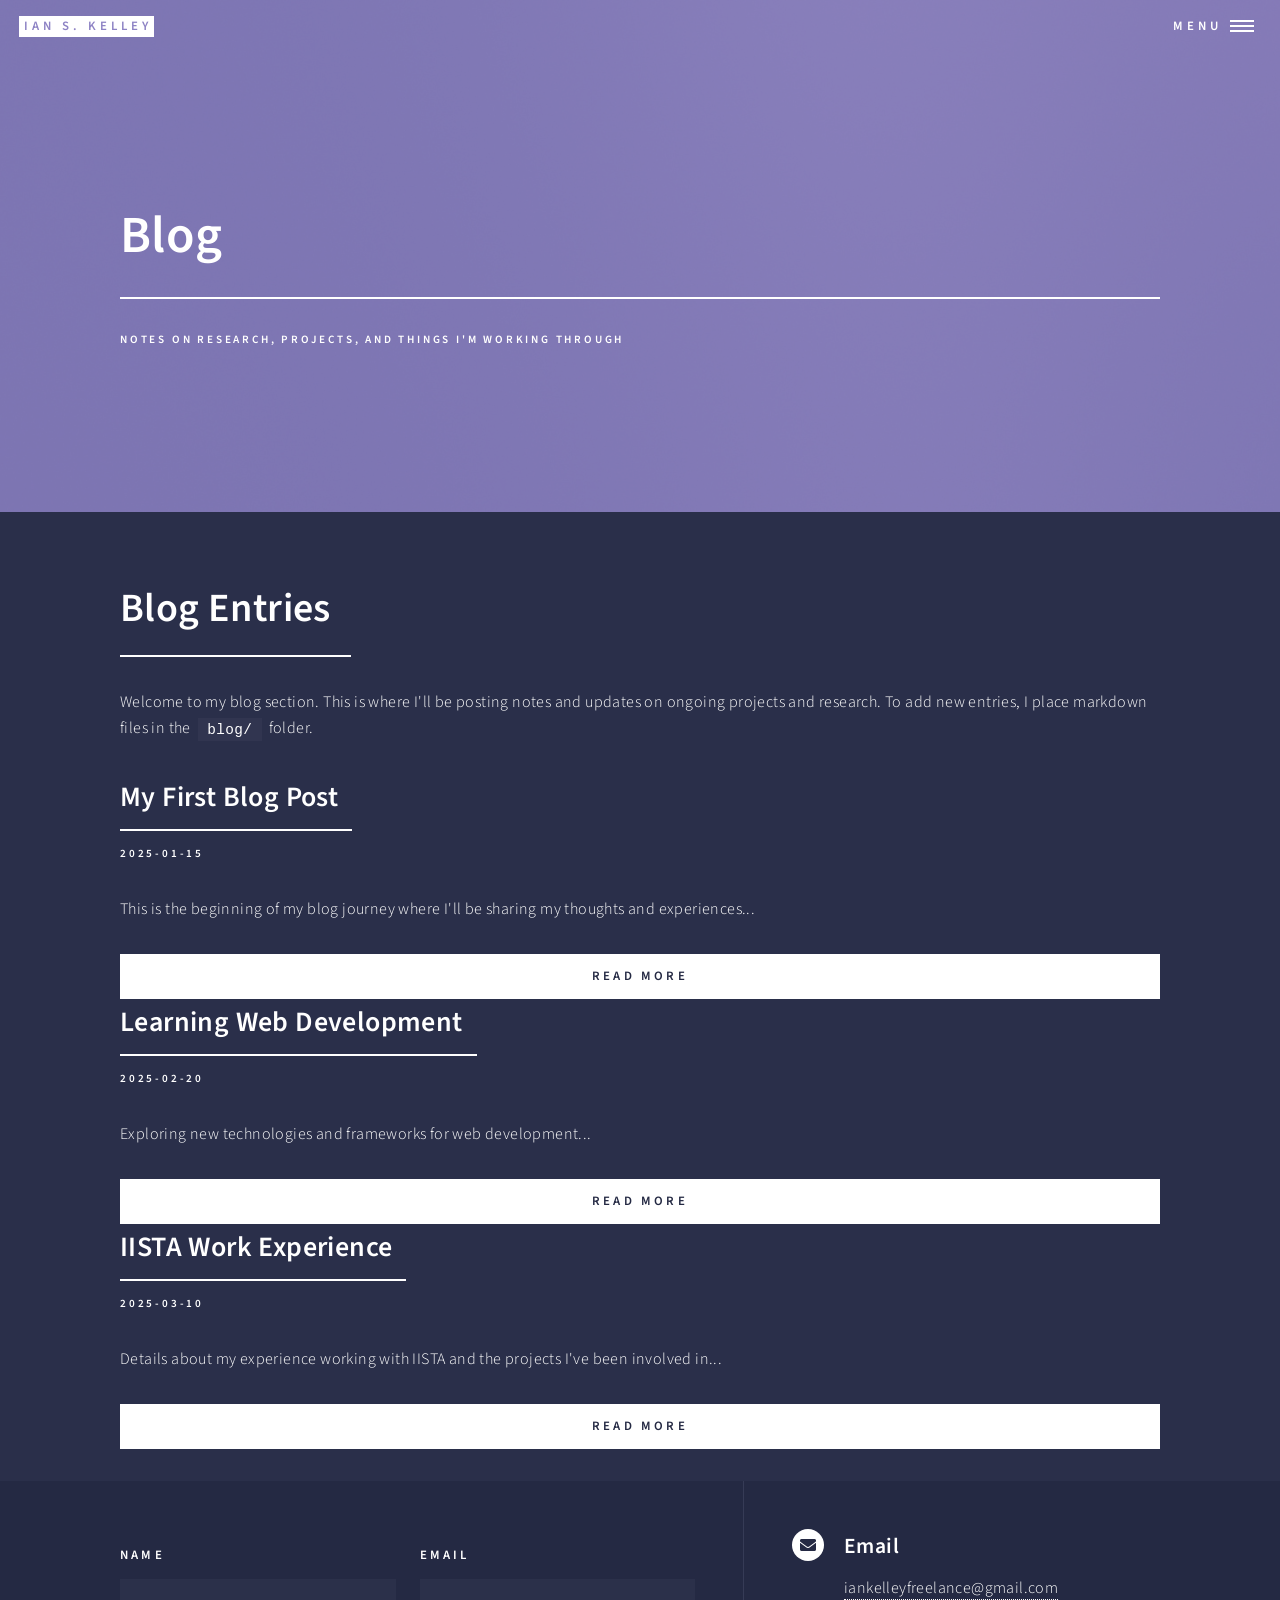
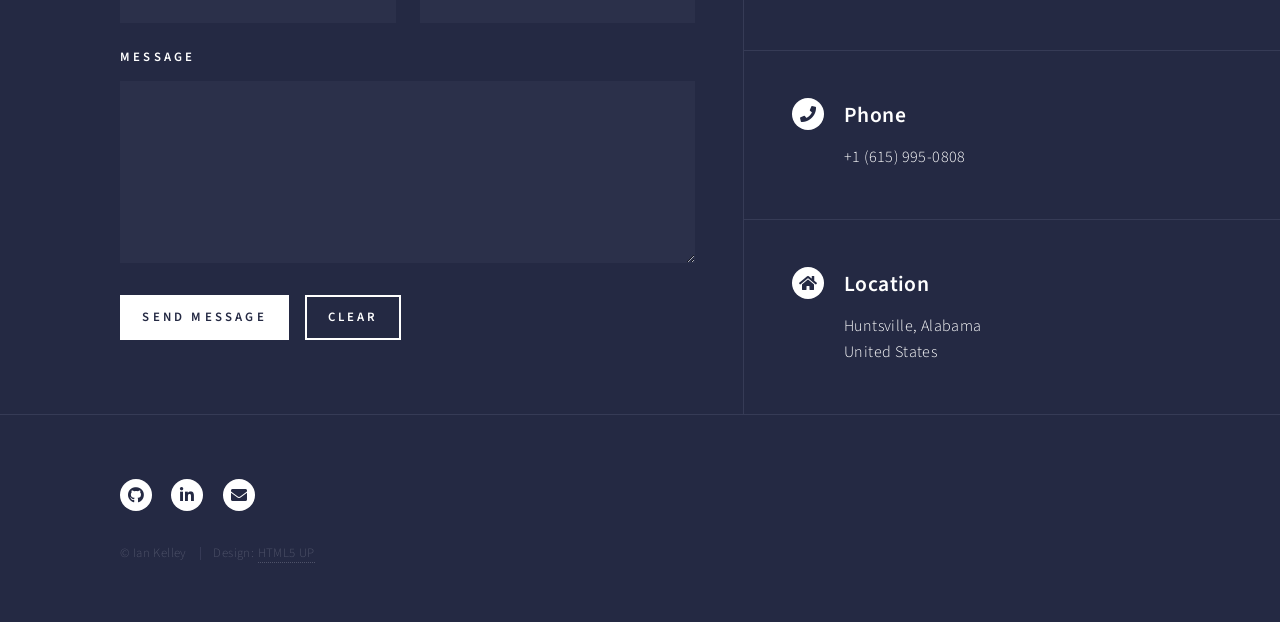
==== commit 227b3187: "Fixed pages to make them look better." ====
--- a/blog-index.html
+++ b/blog-index.html
@@ -14,7 +14,7 @@
 
 		<!-- Header -->
 		<header id="header" class="alt style2">
-			<a href="index.html" class="logo"><strong>Forty</strong> <span>by HTML5 UP</span></a>
+			<a href="index.html" class="logo"><strong>Ian S. Kelley</strong></a>
 			<nav>
 				<a href="#menu">Menu</a>
 			</nav>
@@ -24,15 +24,15 @@
 		<nav id="menu">
 			<ul class="links">
 				<li><a href="index.html">Home</a></li>
-				<li><a href="landing.html">Landing</a></li>
-				<li><a href="generic.html">Generic</a></li>
+				<li><a href="landing.html">Projects</a></li>
+				<li><a href="generic.html">About</a></li>
 				<li><a href="elements.html">Elements</a></li>
-				<li><a href="resume-blog.html">Resume</a></li>
+				<li><a href="resume-blog.html">Résumé</a></li>
 				<li><a href="blog-index.html">Blog</a></li>
 			</ul>
 			<ul class="actions stacked">
-				<li><a href="#" class="button primary fit">Get Started</a></li>
-				<li><a href="#" class="button fit">Log In</a></li>
+				<li><a href="resume-blog.html" class="button primary fit">Get Résumé</a></li>
+				<li><a href="#contact" class="button fit">Contact Me</a></li>
 			</ul>
 		</nav>
 
@@ -46,7 +46,7 @@
 					<h1>Blog</h1>
 				</header>
 				<div class="content">
-					<p>My personal blog entries and notes</p>
+					<p>Notes on research, projects, and things I'm working through</p>
 				</div>
 			</div>
 		</section>
@@ -59,7 +59,7 @@
 						<h1>Blog Entries</h1>
 					</header>
 					
-					<p>Welcome to my blog section. This is where I'll be posting my thoughts, notes, and updates. To add new entries, simply place markdown files in the <code>blog/</code> folder.</p>
+					<p>Welcome to my blog section. This is where I'll be posting notes and updates on ongoing projects and research. To add new entries, I place markdown files in the <code>blog/</code> folder.</p>
 					
 					<div id="blog-entries">
 						<!-- Blog entries will be loaded here dynamically -->
@@ -99,23 +99,22 @@
 						<div class="contact-method">
 							<span class="icon solid alt fa-envelope"></span>
 							<h3>Email</h3>
-							<a href="#">information@untitled.tld</a>
+							<a href="mailto:iankelleyfreelance@gmail.com">iankelleyfreelance@gmail.com</a>
 						</div>
 					</section>
 					<section>
 						<div class="contact-method">
 							<span class="icon solid alt fa-phone"></span>
 							<h3>Phone</h3>
-							<span>(000) 000-0000 x12387</span>
+							<span>+1 (615) 995-0808</span>
 						</div>
 					</section>
 					<section>
 						<div class="contact-method">
 							<span class="icon solid alt fa-home"></span>
-							<h3>Address</h3>
-							<span>1234 Somewhere Road #5432<br />
-							Nashville, TN 00000<br />
-							United States of America</span>
+							<h3>Location</h3>
+							<span>Huntsville, Alabama<br />
+							United States</span>
 						</div>
 					</section>
 				</section>
@@ -126,14 +125,12 @@
 		<footer id="footer">
 			<div class="inner">
 				<ul class="icons">
-					<li><a href="#" class="icon brands alt fa-twitter"><span class="label">Twitter</span></a></li>
-					<li><a href="#" class="icon brands alt fa-facebook-f"><span class="label">Facebook</span></a></li>
-					<li><a href="#" class="icon brands alt fa-instagram"><span class="label">Instagram</span></a></li>
-					<li><a href="#" class="icon brands alt fa-github"><span class="label">GitHub</span></a></li>
-					<li><a href="#" class="icon brands alt fa-linkedin-in"><span class="label">LinkedIn</span></a></li>
+					<li><a href="https://github.com/iankelleyfreelance" class="icon brands alt fa-github"><span class="label">GitHub</span></a></li>
+					<li><a href="https://www.linkedin.com/in/ian-kelley-45261b281" class="icon brands alt fa-linkedin-in"><span class="label">LinkedIn</span></a></li>
+					<li><a href="mailto:iankelleyfreelance@gmail.com" class="icon solid alt fa-envelope"><span class="label">Email</span></a></li>
 				</ul>
 				<ul class="copyright">
-					<li>&copy; Untitled</li><li>Design: <a href="https://html5up.net">HTML5 UP</a></li>
+					<li>&copy; Ian Kelley</li><li>Design: <a href="https://html5up.net">HTML5 UP</a></li>
 				</ul>
 			</div>
 		</footer>
@@ -149,4 +146,4 @@
 	<script src="assets/js/main.js"></script>
 	<script src="assets/js/blog-loader.js"></script>
 </body>
-</html>+</html>
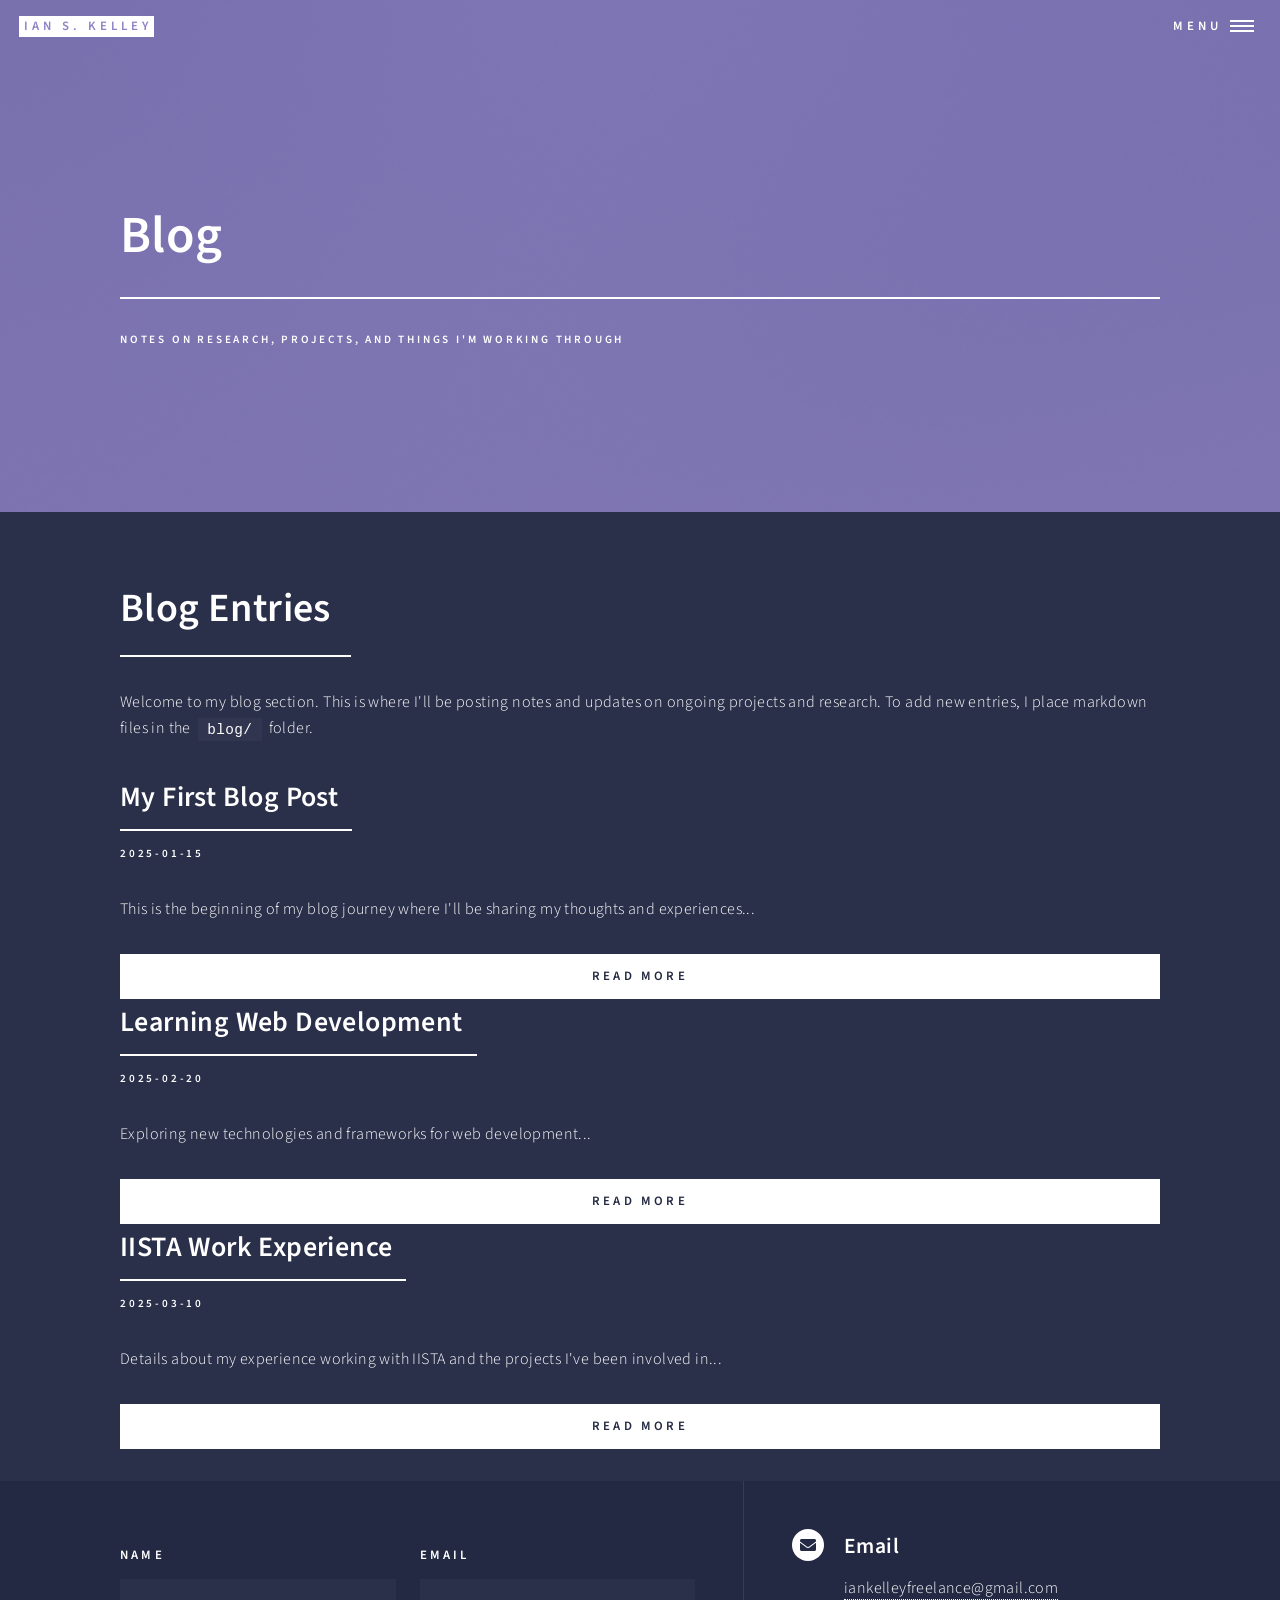
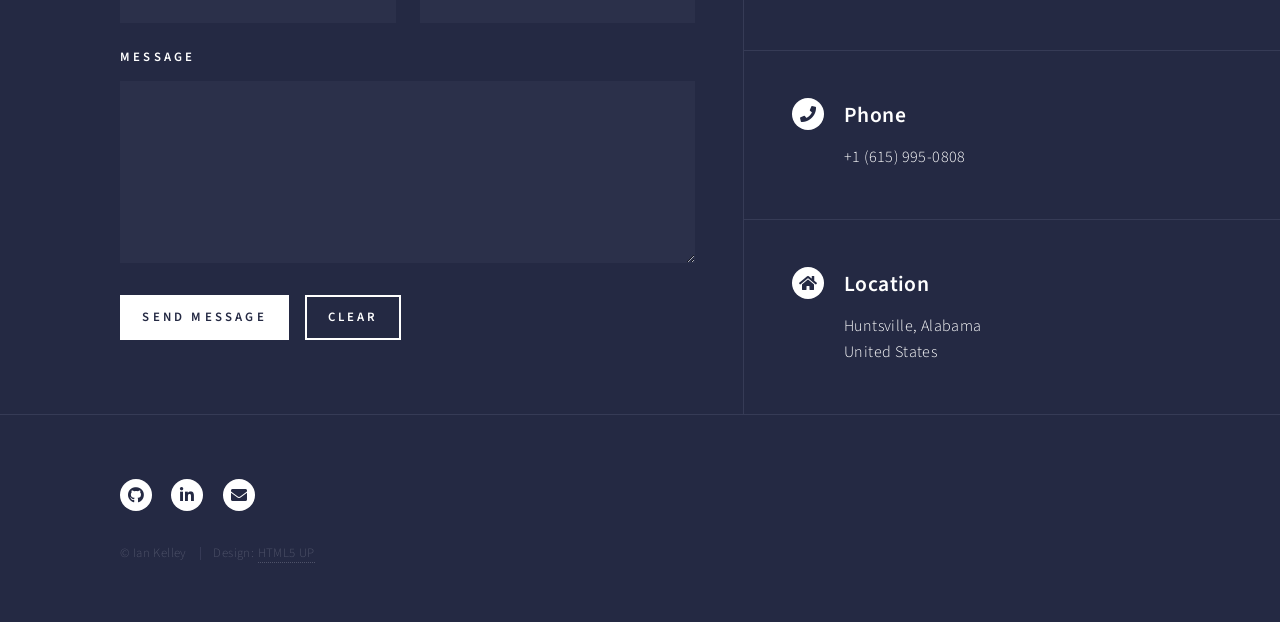
==== commit 8d4a6d64: "Photos pushed" ====
--- a/blog-index.html
+++ b/blog-index.html
@@ -40,7 +40,7 @@
 		<section id="banner" class="style2">
 			<div class="inner">
 				<span class="image">
-					<img src="images/pic07.jpg" alt="" />
+					<img src="images/banner.jpg" alt="" />
 				</span>
 				<header class="major">
 					<h1>Blog</h1>
